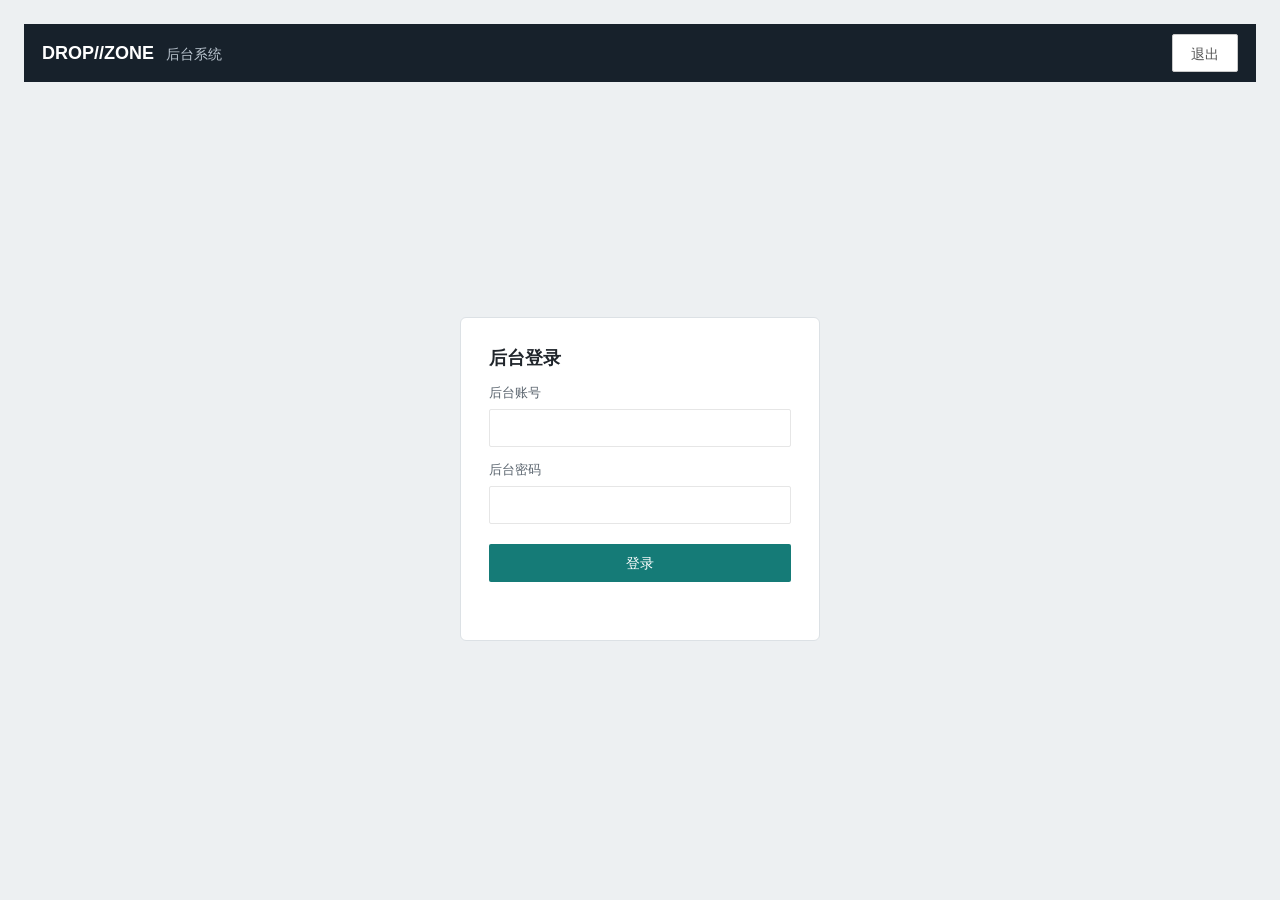
==== admin.html @ 81fb67bc "feat: accept JSON SOOP cookies for inventory" ====
<!doctype html>
<html lang="zh-CN">
<head>
  <meta charset="UTF-8">
  <meta name="viewport" content="width=device-width, initial-scale=1">
  <title>礼包后台</title>
  <link rel="icon" type="image/png" href="favicon.png">
  <link rel="stylesheet" href="common/layui/css/layui.css">
  <link rel="stylesheet" href="admin.css">
</head>
<body>
  <main class="admin-shell">
    <header class="admin-header">
      <div><strong>DROP//ZONE</strong><span>后台系统</span></div>
      <button id="logout" class="layui-btn layui-btn-primary" type="button" hidden>退出</button>
    </header>

    <section id="login-view" class="login-view">
      <form id="login-form" class="login-form">
        <h1>后台登录</h1>
        <label for="admin-username">后台账号</label>
        <input id="admin-username" class="layui-input" autocomplete="username" required>
        <label for="admin-password">后台密码</label>
        <input id="admin-password" class="layui-input" type="password" autocomplete="current-password" required>
        <button class="layui-btn" type="submit">登录</button>
        <p id="login-message" class="form-message"></p>
      </form>
    </section>

    <section id="admin-view" hidden>
      <div class="admin-layout">
        <aside class="admin-nav" aria-label="后台导航">
          <button class="nav-item is-active" type="button" data-view="import-view">导入库存</button>
          <button class="nav-item" type="button" data-view="inventory-view">库存管理</button>
          <button class="nav-item" type="button" data-view="claims-view">领取记录</button>
          <button class="nav-item" type="button" data-view="system-logs-view">系统日志</button>
        </aside>
        <div class="admin-content">
          <section id="import-view" class="admin-page">
              <section class="import-card admin-card">
          <form id="inventory-import-form" class="inventory-form">
          <h1>导入库存</h1>
          <p class="import-format">每行一条：录入人|SOOP账号|商品名称|itemCodeIdx|SOOP Cookie（支持 Cookie 文本或 JSON）</p>
          <textarea id="inventory-import-text" class="layui-textarea import-text" rows="13" placeholder="张三|soop_account|PUBG 补给箱|111198867,110890557|cookie_name=cookie_value; ..." required></textarea>
          <button class="layui-btn" type="submit">导入库存</button>
          <p id="inventory-message" class="form-message"></p>
          <div id="generated-codes" class="generated-codes" hidden>
            <div class="generated-codes-title"><strong>商品名----卡密----提卡链接</strong><button id="copy-generated-codes" class="layui-btn layui-btn-primary" type="button">一键复制</button></div>
            <textarea id="generated-codes-text" class="layui-textarea code-output" readonly></textarea>
          </div>
          </form>
              </section>
          </section>

          <section id="inventory-view" class="admin-page" hidden>
              <section class="admin-card inventory-card">
          <div class="panel-title"><h1>库存与激活码</h1><div class="panel-tools"><input id="inventory-search" class="layui-input search-input" placeholder="搜索商品、账号、激活码、录入人"><button id="inventory-search-button" class="layui-btn" type="button">搜索</button><button id="refresh" class="layui-btn layui-btn-primary" type="button">刷新</button></div></div>
          <div class="table-wrap">
            <table class="inventory-table">
              <thead><tr><th>ID</th><th>商品</th><th>SOOP 账号</th><th>itemCodeIdx</th><th>录入人</th><th>录入时间</th><th>激活码</th><th>状态</th><th>操作</th></tr></thead>
              <tbody id="inventory-body"></tbody>
            </table>
          </div>
          <p id="table-message" class="form-message"></p>
          <div id="inventory-pagination" class="pagination"></div>
              </section>
          </section>

          <section id="claims-view" class="admin-page" hidden>
            <section class="admin-card claims-card">
          <div class="panel-title"><h1>领取记录</h1><div class="panel-tools"><input id="claims-search" class="layui-input search-input" placeholder="搜索激活码、领取账号、商品"><button id="claims-search-button" class="layui-btn" type="button">搜索</button><button id="refresh-claims" class="layui-btn layui-btn-primary" type="button">刷新</button></div></div>
          <div class="table-wrap">
            <table class="inventory-table">
              <thead><tr><th>ID</th><th>激活码</th><th>领取账号</th><th>商品</th><th>成功 itemCodeIdx</th><th>SOOP 账号</th><th>领取时间</th></tr></thead>
              <tbody id="claims-body"></tbody>
            </table>
          </div>
          <p id="claims-message" class="form-message"></p>
          <div id="claims-pagination" class="pagination"></div>
            </section>
          </section>

          <section id="system-logs-view" class="admin-page" hidden>
            <section class="admin-card system-logs-card">
              <div class="panel-title"><h1>系统日志</h1><div class="panel-tools"><input id="system-logs-search" class="layui-input search-input" placeholder="搜索级别、模块或日志内容"><button id="system-logs-search-button" class="layui-btn" type="button">搜索</button><button id="refresh-system-logs" class="layui-btn layui-btn-primary" type="button">刷新</button></div></div>
              <div class="table-wrap">
                <table class="inventory-table system-logs-table">
                  <thead><tr><th>级别</th><th>模块</th><th>摘要</th><th>时间</th><th>操作</th></tr></thead>
                  <tbody id="system-logs-body"></tbody>
                </table>
              </div>
              <p id="system-logs-message" class="form-message"></p>
              <div id="system-logs-pagination" class="pagination"></div>
            </section>
          </section>
        </div>
      </div>
    </section>
  </main>
  <dialog id="system-log-detail-dialog" class="log-detail-dialog" aria-labelledby="system-log-detail-title">
    <div class="log-detail-header"><h2 id="system-log-detail-title">系统日志详情</h2><button id="close-system-log-detail" class="dialog-close" type="button" aria-label="关闭">×</button></div>
    <dl class="log-detail-meta"><div><dt>级别</dt><dd id="system-log-detail-level"></dd></div><div><dt>模块</dt><dd id="system-log-detail-module"></dd></div><div><dt>时间</dt><dd id="system-log-detail-time"></dd></div></dl>
    <section class="log-detail-section"><h3>摘要</h3><pre id="system-log-detail-message"></pre></section>
    <section class="log-detail-section"><h3>异常堆栈</h3><pre id="system-log-detail-trace"></pre></section>
  </dialog>
  <script src="admin.js"></script>
</body>
</html>
---- common/layui/css/layui.css ----
/** layui-v2.5.6 MIT License By https://www.layui.com */
 .layui-inline,img{display:inline-block;vertical-align:middle}h1,h2,h3,h4,h5,h6{font-weight:400}.layui-edge,.layui-header,.layui-inline,.layui-main{position:relative}.layui-body,.layui-edge,.layui-elip{overflow:hidden}.layui-btn,.layui-edge,.layui-inline,img{vertical-align:middle}.layui-btn,.layui-disabled,.layui-icon,.layui-unselect{-moz-user-select:none;-webkit-user-select:none;-ms-user-select:none}.layui-elip,.layui-form-checkbox span,.layui-form-pane .layui-form-label{text-overflow:ellipsis;white-space:nowrap}.layui-breadcrumb,.layui-tree-btnGroup{visibility:hidden}blockquote,body,button,dd,div,dl,dt,form,h1,h2,h3,h4,h5,h6,input,li,ol,p,pre,td,textarea,th,ul{margin:0;padding:0;-webkit-tap-highlight-color:rgba(0,0,0,0)}a:active,a:hover{outline:0}img{border:none}li{list-style:none}table{border-collapse:collapse;border-spacing:0}h4,h5,h6{font-size:100%}button,input,optgroup,option,select,textarea{font-family:inherit;font-size:inherit;font-style:inherit;font-weight:inherit;outline:0}pre{white-space:pre-wrap;white-space:-moz-pre-wrap;white-space:-pre-wrap;white-space:-o-pre-wrap;word-wrap:break-word}body{line-height:24px;font:14px Helvetica Neue,Helvetica,PingFang SC,Tahoma,Arial,sans-serif}hr{height:1px;margin:10px 0;border:0;clear:both}a{color:#333;text-decoration:none}a:hover{color:#777}a cite{font-style:normal;*cursor:pointer}.layui-border-box,.layui-border-box *{box-sizing:border-box}.layui-box,.layui-box *{box-sizing:content-box}.layui-clear{clear:both;*zoom:1}.layui-clear:after{content:'\20';clear:both;*zoom:1;display:block;height:0}.layui-inline{*display:inline;*zoom:1}.layui-edge{display:inline-block;width:0;height:0;border-width:6px;border-style:dashed;border-color:transparent}.layui-edge-top{top:-4px;border-bottom-color:#999;border-bottom-style:solid}.layui-edge-right{border-left-color:#999;border-left-style:solid}.layui-edge-bottom{top:2px;border-top-color:#999;border-top-style:solid}.layui-edge-left{border-right-color:#999;border-right-style:solid}.layui-disabled,.layui-disabled:hover{color:#d2d2d2!important;cursor:not-allowed!important}.layui-circle{border-radius:100%}.layui-show{display:block!important}.layui-hide{display:none!important}@font-face{font-family:layui-icon;src:url(../font/iconfont.eot?v=256);src:url(../font/iconfont.eot?v=256#iefix) format('embedded-opentype'),url(../font/iconfont.woff2?v=256) format('woff2'),url(../font/iconfont.woff?v=256) format('woff'),url(../font/iconfont.ttf?v=256) format('truetype'),url(../font/iconfont.svg?v=256#layui-icon) format('svg')}.layui-icon{font-family:layui-icon!important;font-size:16px;font-style:normal;-webkit-font-smoothing:antialiased;-moz-osx-font-smoothing:grayscale}.layui-icon-reply-fill:before{content:"\e611"}.layui-icon-set-fill:before{content:"\e614"}.layui-icon-menu-fill:before{content:"\e60f"}.layui-icon-search:before{content:"\e615"}.layui-icon-share:before{content:"\e641"}.layui-icon-set-sm:before{content:"\e620"}.layui-icon-engine:before{content:"\e628"}.layui-icon-close:before{content:"\1006"}.layui-icon-close-fill:before{content:"\1007"}.layui-icon-chart-screen:before{content:"\e629"}.layui-icon-star:before{content:"\e600"}.layui-icon-circle-dot:before{content:"\e617"}.layui-icon-chat:before{content:"\e606"}.layui-icon-release:before{content:"\e609"}.layui-icon-list:before{content:"\e60a"}.layui-icon-chart:before{content:"\e62c"}.layui-icon-ok-circle:before{content:"\1005"}.layui-icon-layim-theme:before{content:"\e61b"}.layui-icon-table:before{content:"\e62d"}.layui-icon-right:before{content:"\e602"}.layui-icon-left:before{content:"\e603"}.layui-icon-cart-simple:before{content:"\e698"}.layui-icon-face-cry:before{content:"\e69c"}.layui-icon-face-smile:before{content:"\e6af"}.layui-icon-survey:before{content:"\e6b2"}.layui-icon-tree:before{content:"\e62e"}.layui-icon-ie:before{content:"\e7bb"}.layui-icon-upload-circle:before{content:"\e62f"}.layui-icon-add-circle:before{content:"\e61f"}.layui-icon-download-circle:before{content:"\e601"}.layui-icon-templeate-1:before{content:"\e630"}.layui-icon-util:before{content:"\e631"}.layui-icon-face-surprised:before{content:"\e664"}.layui-icon-edit:before{content:"\e642"}.layui-icon-speaker:before{content:"\e645"}.layui-icon-down:before{content:"\e61a"}.layui-icon-file:before{content:"\e621"}.layui-icon-layouts:before{content:"\e632"}.layui-icon-rate-half:before{content:"\e6c9"}.layui-icon-add-circle-fine:before{content:"\e608"}.layui-icon-prev-circle:before{content:"\e633"}.layui-icon-read:before{content:"\e705"}.layui-icon-404:before{content:"\e61c"}.layui-icon-carousel:before{content:"\e634"}.layui-icon-help:before{content:"\e607"}.layui-icon-code-circle:before{content:"\e635"}.layui-icon-windows:before{content:"\e67f"}.layui-icon-water:before{content:"\e636"}.layui-icon-username:before{content:"\e66f"}.layui-icon-find-fill:before{content:"\e670"}.layui-icon-about:before{content:"\e60b"}.layui-icon-location:before{content:"\e715"}.layui-icon-up:before{content:"\e619"}.layui-icon-pause:before{content:"\e651"}.layui-icon-date:before{content:"\e637"}.layui-icon-layim-uploadfile:before{content:"\e61d"}.layui-icon-delete:before{content:"\e640"}.layui-icon-play:before{content:"\e652"}.layui-icon-top:before{content:"\e604"}.layui-icon-firefox:before{content:"\e686"}.layui-icon-friends:before{content:"\e612"}.layui-icon-refresh-3:before{content:"\e9aa"}.layui-icon-ok:before{content:"\e605"}.layui-icon-layer:before{content:"\e638"}.layui-icon-face-smile-fine:before{content:"\e60c"}.layui-icon-dollar:before{content:"\e659"}.layui-icon-group:before{content:"\e613"}.layui-icon-layim-download:before{content:"\e61e"}.layui-icon-picture-fine:before{content:"\e60d"}.layui-icon-link:before{content:"\e64c"}.layui-icon-diamond:before{content:"\e735"}.layui-icon-log:before{content:"\e60e"}.layui-icon-key:before{content:"\e683"}.layui-icon-rate-solid:before{content:"\e67a"}.layui-icon-fonts-del:before{content:"\e64f"}.layui-icon-unlink:before{content:"\e64d"}.layui-icon-fonts-clear:before{content:"\e639"}.layui-icon-triangle-r:before{content:"\e623"}.layui-icon-circle:before{content:"\e63f"}.layui-icon-radio:before{content:"\e643"}.layui-icon-align-center:before{content:"\e647"}.layui-icon-align-right:before{content:"\e648"}.layui-icon-align-left:before{content:"\e649"}.layui-icon-loading-1:before{content:"\e63e"}.layui-icon-return:before{content:"\e65c"}.layui-icon-fonts-strong:before{content:"\e62b"}.layui-icon-upload:before{content:"\e67c"}.layui-icon-dialogue:before{content:"\e63a"}.layui-icon-video:before{content:"\e6ed"}.layui-icon-headset:before{content:"\e6fc"}.layui-icon-cellphone-fine:before{content:"\e63b"}.layui-icon-add-1:before{content:"\e654"}.layui-icon-face-smile-b:before{content:"\e650"}.layui-icon-fonts-html:before{content:"\e64b"}.layui-icon-screen-full:before{content:"\e622"}.layui-icon-form:before{content:"\e63c"}.layui-icon-cart:before{content:"\e657"}.layui-icon-camera-fill:before{content:"\e65d"}.layui-icon-tabs:before{content:"\e62a"}.layui-icon-heart-fill:before{content:"\e68f"}.layui-icon-fonts-code:before{content:"\e64e"}.layui-icon-ios:before{content:"\e680"}.layui-icon-at:before{content:"\e687"}.layui-icon-fire:before{content:"\e756"}.layui-icon-set:before{content:"\e716"}.layui-icon-fonts-u:before{content:"\e646"}.layui-icon-triangle-d:before{content:"\e625"}.layui-icon-tips:before{content:"\e702"}.layui-icon-picture:before{content:"\e64a"}.layui-icon-more-vertical:before{content:"\e671"}.layui-icon-bluetooth:before{content:"\e689"}.layui-icon-flag:before{content:"\e66c"}.layui-icon-loading:before{content:"\e63d"}.layui-icon-fonts-i:before{content:"\e644"}.layui-icon-refresh-1:before{content:"\e666"}.layui-icon-rmb:before{content:"\e65e"}.layui-icon-addition:before{content:"\e624"}.layui-icon-home:before{content:"\e68e"}.layui-icon-time:before{content:"\e68d"}.layui-icon-user:before{content:"\e770"}.layui-icon-notice:before{content:"\e667"}.layui-icon-chrome:before{content:"\e68a"}.layui-icon-edge:before{content:"\e68b"}.layui-icon-login-weibo:before{content:"\e675"}.layui-icon-voice:before{content:"\e688"}.layui-icon-upload-drag:before{content:"\e681"}.layui-icon-login-qq:before{content:"\e676"}.layui-icon-snowflake:before{content:"\e6b1"}.layui-icon-heart:before{content:"\e68c"}.layui-icon-logout:before{content:"\e682"}.layui-icon-file-b:before{content:"\e655"}.layui-icon-template:before{content:"\e663"}.layui-icon-transfer:before{content:"\e691"}.layui-icon-auz:before{content:"\e672"}.layui-icon-console:before{content:"\e665"}.layui-icon-app:before{content:"\e653"}.layui-icon-prev:before{content:"\e65a"}.layui-icon-website:before{content:"\e7ae"}.layui-icon-next:before{content:"\e65b"}.layui-icon-component:before{content:"\e857"}.layui-icon-android:before{content:"\e684"}.layui-icon-more:before{content:"\e65f"}.layui-icon-login-wechat:before{content:"\e677"}.layui-icon-shrink-right:before{content:"\e668"}.layui-icon-spread-left:before{content:"\e66b"}.layui-icon-camera:before{content:"\e660"}.layui-icon-note:before{content:"\e66e"}.layui-icon-refresh:before{content:"\e669"}.layui-icon-female:before{content:"\e661"}.layui-icon-male:before{content:"\e662"}.layui-icon-screen-restore:before{content:"\e758"}.layui-icon-password:before{content:"\e673"}.layui-icon-senior:before{content:"\e674"}.layui-icon-theme:before{content:"\e66a"}.layui-icon-tread:before{content:"\e6c5"}.layui-icon-praise:before{content:"\e6c6"}.layui-icon-star-fill:before{content:"\e658"}.layui-icon-rate:before{content:"\e67b"}.layui-icon-template-1:before{content:"\e656"}.layui-icon-vercode:before{content:"\e679"}.layui-icon-service:before{content:"\e626"}.layui-icon-cellphone:before{content:"\e678"}.layui-icon-print:before{content:"\e66d"}.layui-icon-cols:before{content:"\e610"}.layui-icon-wifi:before{content:"\e7e0"}.layui-icon-export:before{content:"\e67d"}.layui-icon-rss:before{content:"\e808"}.layui-icon-slider:before{content:"\e714"}.layui-icon-email:before{content:"\e618"}.layui-icon-subtraction:before{content:"\e67e"}.layui-icon-mike:before{content:"\e6dc"}.layui-icon-light:before{content:"\e748"}.layui-icon-gift:before{content:"\e627"}.layui-icon-mute:before{content:"\e685"}.layui-icon-reduce-circle:before{content:"\e616"}.layui-icon-music:before{content:"\e690"}.layui-main{width:1140px;margin:0 auto}.layui-header{z-index:1000;height:60px}.layui-header a:hover{transition:all .5s;-webkit-transition:all .5s}.layui-side{position:fixed;left:0;top:0;bottom:0;z-index:999;width:200px;overflow-x:hidden}.layui-side-scroll{position:relative;width:220px;height:100%;overflow-x:hidden}.layui-body{position:absolute;left:200px;right:0;top:0;bottom:0;z-index:998;width:auto;overflow-y:auto;box-sizing:border-box}.layui-layout-body{overflow:hidden}.layui-layout-admin .layui-header{background-color:#23262E}.layui-layout-admin .layui-side{top:60px;width:200px;overflow-x:hidden}.layui-layout-admin .layui-body{position:fixed;top:60px;bottom:44px}.layui-layout-admin .layui-main{width:auto;margin:0 15px}.layui-layout-admin .layui-footer{position:fixed;left:200px;right:0;bottom:0;height:44px;line-height:44px;padding:0 15px;background-color:#eee}.layui-layout-admin .layui-logo{position:absolute;left:0;top:0;width:200px;height:100%;line-height:60px;text-align:center;color:#009688;font-size:16px}.layui-layout-admin .layui-header .layui-nav{background:0 0}.layui-layout-left{position:absolute!important;left:200px;top:0}.layui-layout-right{position:absolute!important;right:0;top:0}.layui-container{position:relative;margin:0 auto;padding:0 15px;box-sizing:border-box}.layui-fluid{position:relative;margin:0 auto;padding:0 15px}.layui-row:after,.layui-row:before{content:'';display:block;clear:both}.layui-col-lg1,.layui-col-lg10,.layui-col-lg11,.layui-col-lg12,.layui-col-lg2,.layui-col-lg3,.layui-col-lg4,.layui-col-lg5,.layui-col-lg6,.layui-col-lg7,.layui-col-lg8,.layui-col-lg9,.layui-col-md1,.layui-col-md10,.layui-col-md11,.layui-col-md12,.layui-col-md2,.layui-col-md3,.layui-col-md4,.layui-col-md5,.layui-col-md6,.layui-col-md7,.layui-col-md8,.layui-col-md9,.layui-col-sm1,.layui-col-sm10,.layui-col-sm11,.layui-col-sm12,.layui-col-sm2,.layui-col-sm3,.layui-col-sm4,.layui-col-sm5,.layui-col-sm6,.layui-col-sm7,.layui-col-sm8,.layui-col-sm9,.layui-col-xs1,.layui-col-xs10,.layui-col-xs11,.layui-col-xs12,.layui-col-xs2,.layui-col-xs3,.layui-col-xs4,.layui-col-xs5,.layui-col-xs6,.layui-col-xs7,.layui-col-xs8,.layui-col-xs9{position:relative;display:block;box-sizing:border-box}.layui-col-xs1,.layui-col-xs10,.layui-col-xs11,.layui-col-xs12,.layui-col-xs2,.layui-col-xs3,.layui-col-xs4,.layui-col-xs5,.layui-col-xs6,.layui-col-xs7,.layui-col-xs8,.layui-col-xs9{float:left}.layui-col-xs1{width:8.33333333%}.layui-col-xs2{width:16.66666667%}.layui-col-xs3{width:25%}.layui-col-xs4{width:33.33333333%}.layui-col-xs5{width:41.66666667%}.layui-col-xs6{width:50%}.layui-col-xs7{width:58.33333333%}.layui-col-xs8{width:66.66666667%}.layui-col-xs9{width:75%}.layui-col-xs10{width:83.33333333%}.layui-col-xs11{width:91.66666667%}.layui-col-xs12{width:100%}.layui-col-xs-offset1{margin-left:8.33333333%}.layui-col-xs-offset2{margin-left:16.66666667%}.layui-col-xs-offset3{margin-left:25%}.layui-col-xs-offset4{margin-left:33.33333333%}.layui-col-xs-offset5{margin-left:41.66666667%}.layui-col-xs-offset6{margin-left:50%}.layui-col-xs-offset7{margin-left:58.33333333%}.layui-col-xs-offset8{margin-left:66.66666667%}.layui-col-xs-offset9{margin-left:75%}.layui-col-xs-offset10{margin-left:83.33333333%}.layui-col-xs-offset11{margin-left:91.66666667%}.layui-col-xs-offset12{margin-left:100%}@media screen and (max-width:768px){.layui-hide-xs{display:none!important}.layui-show-xs-block{display:block!important}.layui-show-xs-inline{display:inline!important}.layui-show-xs-inline-block{display:inline-block!important}}@media screen and (min-width:768px){.layui-container{width:750px}.layui-hide-sm{display:none!important}.layui-show-sm-block{display:block!important}.layui-show-sm-inline{display:inline!important}.layui-show-sm-inline-block{display:inline-block!important}.layui-col-sm1,.layui-col-sm10,.layui-col-sm11,.layui-col-sm12,.layui-col-sm2,.layui-col-sm3,.layui-col-sm4,.layui-col-sm5,.layui-col-sm6,.layui-col-sm7,.layui-col-sm8,.layui-col-sm9{float:left}.layui-col-sm1{width:8.33333333%}.layui-col-sm2{width:16.66666667%}.layui-col-sm3{width:25%}.layui-col-sm4{width:33.33333333%}.layui-col-sm5{width:41.66666667%}.layui-col-sm6{width:50%}.layui-col-sm7{width:58.33333333%}.layui-col-sm8{width:66.66666667%}.layui-col-sm9{width:75%}.layui-col-sm10{width:83.33333333%}.layui-col-sm11{width:91.66666667%}.layui-col-sm12{width:100%}.layui-col-sm-offset1{margin-left:8.33333333%}.layui-col-sm-offset2{margin-left:16.66666667%}.layui-col-sm-offset3{margin-left:25%}.layui-col-sm-offset4{margin-left:33.33333333%}.layui-col-sm-offset5{margin-left:41.66666667%}.layui-col-sm-offset6{margin-left:50%}.layui-col-sm-offset7{margin-left:58.33333333%}.layui-col-sm-offset8{margin-left:66.66666667%}.layui-col-sm-offset9{margin-left:75%}.layui-col-sm-offset10{margin-left:83.33333333%}.layui-col-sm-offset11{margin-left:91.66666667%}.layui-col-sm-offset12{margin-left:100%}}@media screen and (min-width:992px){.layui-container{width:970px}.layui-hide-md{display:none!important}.layui-show-md-block{display:block!important}.layui-show-md-inline{display:inline!important}.layui-show-md-inline-block{display:inline-block!important}.layui-col-md1,.layui-col-md10,.layui-col-md11,.layui-col-md12,.layui-col-md2,.layui-col-md3,.layui-col-md4,.layui-col-md5,.layui-col-md6,.layui-col-md7,.layui-col-md8,.layui-col-md9{float:left}.layui-col-md1{width:8.33333333%}.layui-col-md2{width:16.66666667%}.layui-col-md3{width:25%}.layui-col-md4{width:33.33333333%}.layui-col-md5{width:41.66666667%}.layui-col-md6{width:50%}.layui-col-md7{width:58.33333333%}.layui-col-md8{width:66.66666667%}.layui-col-md9{width:75%}.layui-col-md10{width:83.33333333%}.layui-col-md11{width:91.66666667%}.layui-col-md12{width:100%}.layui-col-md-offset1{margin-left:8.33333333%}.layui-col-md-offset2{margin-left:16.66666667%}.layui-col-md-offset3{margin-left:25%}.layui-col-md-offset4{margin-left:33.33333333%}.layui-col-md-offset5{margin-left:41.66666667%}.layui-col-md-offset6{margin-left:50%}.layui-col-md-offset7{margin-left:58.33333333%}.layui-col-md-offset8{margin-left:66.66666667%}.layui-col-md-offset9{margin-left:75%}.layui-col-md-offset10{margin-left:83.33333333%}.layui-col-md-offset11{margin-left:91.66666667%}.layui-col-md-offset12{margin-left:100%}}@media screen and (min-width:1200px){.layui-container{width:1170px}.layui-hide-lg{display:none!important}.layui-show-lg-block{display:block!important}.layui-show-lg-inline{display:inline!important}.layui-show-lg-inline-block{display:inline-block!important}.layui-col-lg1,.layui-col-lg10,.layui-col-lg11,.layui-col-lg12,.layui-col-lg2,.layui-col-lg3,.layui-col-lg4,.layui-col-lg5,.layui-col-lg6,.layui-col-lg7,.layui-col-lg8,.layui-col-lg9{float:left}.layui-col-lg1{width:8.33333333%}.layui-col-lg2{width:16.66666667%}.layui-col-lg3{width:25%}.layui-col-lg4{width:33.33333333%}.layui-col-lg5{width:41.66666667%}.layui-col-lg6{width:50%}.layui-col-lg7{width:58.33333333%}.layui-col-lg8{width:66.66666667%}.layui-col-lg9{width:75%}.layui-col-lg10{width:83.33333333%}.layui-col-lg11{width:91.66666667%}.layui-col-lg12{width:100%}.layui-col-lg-offset1{margin-left:8.33333333%}.layui-col-lg-offset2{margin-left:16.66666667%}.layui-col-lg-offset3{margin-left:25%}.layui-col-lg-offset4{margin-left:33.33333333%}.layui-col-lg-offset5{margin-left:41.66666667%}.layui-col-lg-offset6{margin-left:50%}.layui-col-lg-offset7{margin-left:58.33333333%}.layui-col-lg-offset8{margin-left:66.66666667%}.layui-col-lg-offset9{margin-left:75%}.layui-col-lg-offset10{margin-left:83.33333333%}.layui-col-lg-offset11{margin-left:91.66666667%}.layui-col-lg-offset12{margin-left:100%}}.layui-col-space1{margin:-.5px}.layui-col-space1>*{padding:.5px}.layui-col-space2{margin:-1px}.layui-col-space2>*{padding:1px}.layui-col-space4{margin:-2px}.layui-col-space4>*{padding:2px}.layui-col-space5{margin:-2.5px}.layui-col-space5>*{padding:2.5px}.layui-col-space6{margin:-3px}.layui-col-space6>*{padding:3px}.layui-col-space8{margin:-4px}.layui-col-space8>*{padding:4px}.layui-col-space10{margin:-5px}.layui-col-space10>*{padding:5px}.layui-col-space12{margin:-6px}.layui-col-space12>*{padding:6px}.layui-col-space14{margin:-7px}.layui-col-space14>*{padding:7px}.layui-col-space15{margin:-7.5px}.layui-col-space15>*{padding:7.5px}.layui-col-space16{margin:-8px}.layui-col-space16>*{padding:8px}.layui-col-space18{margin:-9px}.layui-col-space18>*{padding:9px}.layui-col-space20{margin:-10px}.layui-col-space20>*{padding:10px}.layui-col-space22{margin:-11px}.layui-col-space22>*{padding:11px}.layui-col-space24{margin:-12px}.layui-col-space24>*{padding:12px}.layui-col-space25{margin:-12.5px}.layui-col-space25>*{padding:12.5px}.layui-col-space26{margin:-13px}.layui-col-space26>*{padding:13px}.layui-col-space28{margin:-14px}.layui-col-space28>*{padding:14px}.layui-col-space30{margin:-15px}.layui-col-space30>*{padding:15px}.layui-btn,.layui-input,.layui-select,.layui-textarea,.layui-upload-button{outline:0;-webkit-appearance:none;transition:all .3s;-webkit-transition:all .3s;box-sizing:border-box}.layui-elem-quote{margin-bottom:10px;padding:15px;line-height:22px;border-left:5px solid #009688;border-radius:0 2px 2px 0;background-color:#f2f2f2}.layui-quote-nm{border-style:solid;border-width:1px 1px 1px 5px;background:0 0}.layui-elem-field{margin-bottom:10px;padding:0;border-width:1px;border-style:solid}.layui-elem-field legend{margin-left:20px;padding:0 10px;font-size:20px;font-weight:300}.layui-field-title{margin:10px 0 20px;border-width:1px 0 0}.layui-field-box{padding:10px 15px}.layui-field-title .layui-field-box{padding:10px 0}.layui-progress{position:relative;height:6px;border-radius:20px;background-color:#e2e2e2}.layui-progress-bar{position:absolute;left:0;top:0;width:0;max-width:100%;height:6px;border-radius:20px;text-align:right;background-color:#5FB878;transition:all .3s;-webkit-transition:all .3s}.layui-progress-big,.layui-progress-big .layui-progress-bar{height:18px;line-height:18px}.layui-progress-text{position:relative;top:-20px;line-height:18px;font-size:12px;color:#666}.layui-progress-big .layui-progress-text{position:static;padding:0 10px;color:#fff}.layui-collapse{border-width:1px;border-style:solid;border-radius:2px}.layui-colla-content,.layui-colla-item{border-top-width:1px;border-top-style:solid}.layui-colla-item:first-child{border-top:none}.layui-colla-title{position:relative;height:42px;line-height:42px;padding:0 15px 0 35px;color:#333;background-color:#f2f2f2;cursor:pointer;font-size:14px;overflow:hidden}.layui-colla-content{display:none;padding:10px 15px;line-height:22px;color:#666}.layui-colla-icon{position:absolute;left:15px;top:0;font-size:14px}.layui-card{margin-bottom:15px;border-radius:2px;background-color:#fff;box-shadow:0 1px 2px 0 rgba(0,0,0,.05)}.layui-card:last-child{margin-bottom:0}.layui-card-header{position:relative;height:42px;line-height:42px;padding:0 15px;border-bottom:1px solid #f6f6f6;color:#333;border-radius:2px 2px 0 0;font-size:14px}.layui-bg-black,.layui-bg-blue,.layui-bg-cyan,.layui-bg-green,.layui-bg-orange,.layui-bg-red{color:#fff!important}.layui-card-body{position:relative;padding:10px 15px;line-height:24px}.layui-card-body[pad15]{padding:15px}.layui-card-body[pad20]{padding:20px}.layui-card-body .layui-table{margin:5px 0}.layui-card .layui-tab{margin:0}.layui-panel-window{position:relative;padding:15px;border-radius:0;border-top:5px solid #E6E6E6;background-color:#fff}.layui-auxiliar-moving{position:fixed;left:0;right:0;top:0;bottom:0;width:100%;height:100%;background:0 0;z-index:9999999999}.layui-form-label,.layui-form-mid,.layui-form-select,.layui-input-block,.layui-input-inline,.layui-textarea{position:relative}.layui-bg-red{background-color:#FF5722!important}.layui-bg-orange{background-color:#FFB800!important}.layui-bg-green{background-color:#009688!important}.layui-bg-cyan{background-color:#2F4056!important}.layui-bg-blue{background-color:#1E9FFF!important}.layui-bg-black{background-color:#393D49!important}.layui-bg-gray{background-color:#eee!important;color:#666!important}.layui-badge-rim,.layui-colla-content,.layui-colla-item,.layui-collapse,.layui-elem-field,.layui-form-pane .layui-form-item[pane],.layui-form-pane .layui-form-label,.layui-input,.layui-layedit,.layui-layedit-tool,.layui-quote-nm,.layui-select,.layui-tab-bar,.layui-tab-card,.layui-tab-title,.layui-tab-title .layui-this:after,.layui-textarea{border-color:#e6e6e6}.layui-timeline-item:before,hr{background-color:#e6e6e6}.layui-text{line-height:22px;font-size:14px;color:#666}.layui-text h1,.layui-text h2,.layui-text h3{font-weight:500;color:#333}.layui-text h1{font-size:30px}.layui-text h2{font-size:24px}.layui-text h3{font-size:18px}.layui-text a:not(.layui-btn){color:#01AAED}.layui-text a:not(.layui-btn):hover{text-decoration:underline}.layui-text ul{padding:5px 0 5px 15px}.layui-text ul li{margin-top:5px;list-style-type:disc}.layui-text em,.layui-word-aux{color:#999!important;padding:0 5px!important}.layui-btn{display:inline-block;height:38px;line-height:38px;padding:0 18px;background-color:#009688;color:#fff;white-space:nowrap;text-align:center;font-size:14px;border:none;border-radius:2px;cursor:pointer}.layui-btn:hover{opacity:.8;filter:alpha(opacity=80);color:#fff}.layui-btn:active{opacity:1;filter:alpha(opacity=100)}.layui-btn+.layui-btn{margin-left:10px}.layui-btn-container{font-size:0}.layui-btn-container .layui-btn{margin-right:10px;margin-bottom:10px}.layui-btn-container .layui-btn+.layui-btn{margin-left:0}.layui-table .layui-btn-container .layui-btn{margin-bottom:9px}.layui-btn-radius{border-radius:100px}.layui-btn .layui-icon{margin-right:3px;font-size:18px;vertical-align:bottom;vertical-align:middle\9}.layui-btn-primary{border:1px solid #C9C9C9;background-color:#fff;color:#555}.layui-btn-primary:hover{border-color:#009688;color:#333}.layui-btn-normal{background-color:#1E9FFF}.layui-btn-warm{background-color:#FFB800}.layui-btn-danger{background-color:#FF5722}.layui-btn-checked{background-color:#5FB878}.layui-btn-disabled,.layui-btn-disabled:active,.layui-btn-disabled:hover{border:1px solid #e6e6e6;background-color:#FBFBFB;color:#C9C9C9;cursor:not-allowed;opacity:1}.layui-btn-lg{height:44px;line-height:44px;padding:0 25px;font-size:16px}.layui-btn-sm{height:30px;line-height:30px;padding:0 10px;font-size:12px}.layui-btn-sm i{font-size:16px!important}.layui-btn-xs{height:22px;line-height:22px;padding:0 5px;font-size:12px}.layui-btn-xs i{font-size:14px!important}.layui-btn-group{display:inline-block;vertical-align:middle;font-size:0}.layui-btn-group .layui-btn{margin-left:0!important;margin-right:0!important;border-left:1px solid rgba(255,255,255,.5);border-radius:0}.layui-btn-group .layui-btn-primary{border-left:none}.layui-btn-group .layui-btn-primary:hover{border-color:#C9C9C9;color:#009688}.layui-btn-group .layui-btn:first-child{border-left:none;border-radius:2px 0 0 2px}.layui-btn-group .layui-btn-primary:first-child{border-left:1px solid #c9c9c9}.layui-btn-group .layui-btn:last-child{border-radius:0 2px 2px 0}.layui-btn-group .layui-btn+.layui-btn{margin-left:0}.layui-btn-group+.layui-btn-group{margin-left:10px}.layui-btn-fluid{width:100%}.layui-input,.layui-select,.layui-textarea{height:38px;line-height:1.3;line-height:38px\9;border-width:1px;border-style:solid;background-color:#fff;border-radius:2px}.layui-input::-webkit-input-placeholder,.layui-select::-webkit-input-placeholder,.layui-textarea::-webkit-input-placeholder{line-height:1.3}.layui-input,.layui-textarea{display:block;width:100%;padding-left:10px}.layui-input:hover,.layui-textarea:hover{border-color:#D2D2D2!important}.layui-input:focus,.layui-textarea:focus{border-color:#C9C9C9!important}.layui-textarea{min-height:100px;height:auto;line-height:20px;padding:6px 10px;resize:vertical}.layui-select{padding:0 10px}.layui-form input[type=checkbox],.layui-form input[type=radio],.layui-form select{display:none}.layui-form [lay-ignore]{display:initial}.layui-form-item{margin-bottom:15px;clear:both;*zoom:1}.layui-form-item:after{content:'\20';clear:both;*zoom:1;display:block;height:0}.layui-form-label{float:left;display:block;padding:9px 15px;width:80px;font-weight:400;line-height:20px;text-align:right}.layui-form-label-col{display:block;float:none;padding:9px 0;line-height:20px;text-align:left}.layui-form-item .layui-inline{margin-bottom:5px;margin-right:10px}.layui-input-block{margin-left:110px;min-height:36px}.layui-input-inline{display:inline-block;vertical-align:middle}.layui-form-item .layui-input-inline{float:left;width:190px;margin-right:10px}.layui-form-text .layui-input-inline{width:auto}.layui-form-mid{float:left;display:block;padding:9px 0!important;line-height:20px;margin-right:10px}.layui-form-danger+.layui-form-select .layui-input,.layui-form-danger:focus{border-color:#FF5722!important}.layui-form-select .layui-input{padding-right:30px;cursor:pointer}.layui-form-select .layui-edge{position:absolute;right:10px;top:50%;margin-top:-3px;cursor:pointer;border-width:6px;border-top-color:#c2c2c2;border-top-style:solid;transition:all .3s;-webkit-transition:all .3s}.layui-form-select dl{display:none;position:absolute;left:0;top:42px;padding:5px 0;z-index:899;min-width:100%;border:1px solid #d2d2d2;max-height:300px;overflow-y:auto;background-color:#fff;border-radius:2px;box-shadow:0 2px 4px rgba(0,0,0,.12);box-sizing:border-box}.layui-form-select dl dd,.layui-form-select dl dt{padding:0 10px;line-height:36px;white-space:nowrap;overflow:hidden;text-overflow:ellipsis}.layui-form-select dl dt{font-size:12px;color:#999}.layui-form-select dl dd{cursor:pointer}.layui-form-select dl dd:hover{background-color:#f2f2f2;-webkit-transition:.5s all;transition:.5s all}.layui-form-select .layui-select-group dd{padding-left:20px}.layui-form-select dl dd.layui-select-tips{padding-left:10px!important;color:#999}.layui-form-select dl dd.layui-this{background-color:#5FB878;color:#fff}.layui-form-checkbox,.layui-form-select dl dd.layui-disabled{background-color:#fff}.layui-form-selected dl{display:block}.layui-form-checkbox,.layui-form-checkbox *,.layui-form-switch{display:inline-block;vertical-align:middle}.layui-form-selected .layui-edge{margin-top:-9px;-webkit-transform:rotate(180deg);transform:rotate(180deg);margin-top:-3px\9}:root .layui-form-selected .layui-edge{margin-top:-9px\0/IE9}.layui-form-selectup dl{top:auto;bottom:42px}.layui-select-none{margin:5px 0;text-align:center;color:#999}.layui-select-disabled .layui-disabled{border-color:#eee!important}.layui-select-disabled .layui-edge{border-top-color:#d2d2d2}.layui-form-checkbox{position:relative;height:30px;line-height:30px;margin-right:10px;padding-right:30px;cursor:pointer;font-size:0;-webkit-transition:.1s linear;transition:.1s linear;box-sizing:border-box}.layui-form-checkbox span{padding:0 10px;height:100%;font-size:14px;border-radius:2px 0 0 2px;background-color:#d2d2d2;color:#fff;overflow:hidden}.layui-form-checkbox:hover span{background-color:#c2c2c2}.layui-form-checkbox i{position:absolute;right:0;top:0;width:30px;height:28px;border:1px solid #d2d2d2;border-left:none;border-radius:0 2px 2px 0;color:#fff;font-size:20px;text-align:center}.layui-form-checkbox:hover i{border-color:#c2c2c2;color:#c2c2c2}.layui-form-checked,.layui-form-checked:hover{border-color:#5FB878}.layui-form-checked span,.layui-form-checked:hover span{background-color:#5FB878}.layui-form-checked i,.layui-form-checked:hover i{color:#5FB878}.layui-form-item .layui-form-checkbox{margin-top:4px}.layui-form-checkbox[lay-skin=primary]{height:auto!important;line-height:normal!important;min-width:18px;min-height:18px;border:none!important;margin-right:0;padding-left:28px;padding-right:0;background:0 0}.layui-form-checkbox[lay-skin=primary] span{padding-left:0;padding-right:15px;line-height:18px;background:0 0;color:#666}.layui-form-checkbox[lay-skin=primary] i{right:auto;left:0;width:16px;height:16px;line-height:16px;border:1px solid #d2d2d2;font-size:12px;border-radius:2px;background-color:#fff;-webkit-transition:.1s linear;transition:.1s linear}.layui-form-checkbox[lay-skin=primary]:hover i{border-color:#5FB878;color:#fff}.layui-form-checked[lay-skin=primary] i{border-color:#5FB878!important;background-color:#5FB878;color:#fff}.layui-checkbox-disbaled[lay-skin=primary] span{background:0 0!important;color:#c2c2c2}.layui-checkbox-disbaled[lay-skin=primary]:hover i{border-color:#d2d2d2}.layui-form-item .layui-form-checkbox[lay-skin=primary]{margin-top:10px}.layui-form-switch{position:relative;height:22px;line-height:22px;min-width:35px;padding:0 5px;margin-top:8px;border:1px solid #d2d2d2;border-radius:20px;cursor:pointer;background-color:#fff;-webkit-transition:.1s linear;transition:.1s linear}.layui-form-switch i{position:absolute;left:5px;top:3px;width:16px;height:16px;border-radius:20px;background-color:#d2d2d2;-webkit-transition:.1s linear;transition:.1s linear}.layui-form-switch em{position:relative;top:0;width:25px;margin-left:21px;padding:0!important;text-align:center!important;color:#999!important;font-style:normal!important;font-size:12px}.layui-form-onswitch{border-color:#5FB878;background-color:#5FB878}.layui-checkbox-disbaled,.layui-checkbox-disbaled i{border-color:#e2e2e2!important}.layui-form-onswitch i{left:100%;margin-left:-21px;background-color:#fff}.layui-form-onswitch em{margin-left:5px;margin-right:21px;color:#fff!important}.layui-checkbox-disbaled span{background-color:#e2e2e2!important}.layui-checkbox-disbaled:hover i{color:#fff!important}[lay-radio]{display:none}.layui-form-radio,.layui-form-radio *{display:inline-block;vertical-align:middle}.layui-form-radio{line-height:28px;margin:6px 10px 0 0;padding-right:10px;cursor:pointer;font-size:0}.layui-form-radio *{font-size:14px}.layui-form-radio>i{margin-right:8px;font-size:22px;color:#c2c2c2}.layui-form-radio>i:hover,.layui-form-radioed>i{color:#5FB878}.layui-radio-disbaled>i{color:#e2e2e2!important}.layui-form-pane .layui-form-label{width:110px;padding:8px 15px;height:38px;line-height:20px;border-width:1px;border-style:solid;border-radius:2px 0 0 2px;text-align:center;background-color:#FBFBFB;overflow:hidden;box-sizing:border-box}.layui-form-pane .layui-input-inline{margin-left:-1px}.layui-form-pane .layui-input-block{margin-left:110px;left:-1px}.layui-form-pane .layui-input{border-radius:0 2px 2px 0}.layui-form-pane .layui-form-text .layui-form-label{float:none;width:100%;border-radius:2px;box-sizing:border-box;text-align:left}.layui-form-pane .layui-form-text .layui-input-inline{display:block;margin:0;top:-1px;clear:both}.layui-form-pane .layui-form-text .layui-input-block{margin:0;left:0;top:-1px}.layui-form-pane .layui-form-text .layui-textarea{min-height:100px;border-radius:0 0 2px 2px}.layui-form-pane .layui-form-checkbox{margin:4px 0 4px 10px}.layui-form-pane .layui-form-radio,.layui-form-pane .layui-form-switch{margin-top:6px;margin-left:10px}.layui-form-pane .layui-form-item[pane]{position:relative;border-width:1px;border-style:solid}.layui-form-pane .layui-form-item[pane] .layui-form-label{position:absolute;left:0;top:0;height:100%;border-width:0 1px 0 0}.layui-form-pane .layui-form-item[pane] .layui-input-inline{margin-left:110px}@media screen and (max-width:450px){.layui-form-item .layui-form-label{text-overflow:ellipsis;overflow:hidden;white-space:nowrap}.layui-form-item .layui-inline{display:block;margin-right:0;margin-bottom:20px;clear:both}.layui-form-item .layui-inline:after{content:'\20';clear:both;display:block;height:0}.layui-form-item .layui-input-inline{display:block;float:none;left:-3px;width:auto;margin:0 0 10px 112px}.layui-form-item .layui-input-inline+.layui-form-mid{margin-left:110px;top:-5px;padding:0}.layui-form-item .layui-form-checkbox{margin-right:5px;margin-bottom:5px}}.layui-layedit{border-width:1px;border-style:solid;border-radius:2px}.layui-layedit-tool{padding:3px 5px;border-bottom-width:1px;border-bottom-style:solid;font-size:0}.layedit-tool-fixed{position:fixed;top:0;border-top:1px solid #e2e2e2}.layui-layedit-tool .layedit-tool-mid,.layui-layedit-tool .layui-icon{display:inline-block;vertical-align:middle;text-align:center;font-size:14px}.layui-layedit-tool .layui-icon{position:relative;width:32px;height:30px;line-height:30px;margin:3px 5px;color:#777;cursor:pointer;border-radius:2px}.layui-layedit-tool .layui-icon:hover{color:#393D49}.layui-layedit-tool .layui-icon:active{color:#000}.layui-layedit-tool .layedit-tool-active{background-color:#e2e2e2;color:#000}.layui-layedit-tool .layui-disabled,.layui-layedit-tool .layui-disabled:hover{color:#d2d2d2;cursor:not-allowed}.layui-layedit-tool .layedit-tool-mid{width:1px;height:18px;margin:0 10px;background-color:#d2d2d2}.layedit-tool-html{width:50px!important;font-size:30px!important}.layedit-tool-b,.layedit-tool-code,.layedit-tool-help{font-size:16px!important}.layedit-tool-d,.layedit-tool-face,.layedit-tool-image,.layedit-tool-unlink{font-size:18px!important}.layedit-tool-image input{position:absolute;font-size:0;left:0;top:0;width:100%;height:100%;opacity:.01;filter:Alpha(opacity=1);cursor:pointer}.layui-layedit-iframe iframe{display:block;width:100%}#LAY_layedit_code{overflow:hidden}.layui-laypage{display:inline-block;*display:inline;*zoom:1;vertical-align:middle;margin:10px 0;font-size:0}.layui-laypage>a:first-child,.layui-laypage>a:first-child em{border-radius:2px 0 0 2px}.layui-laypage>a:last-child,.layui-laypage>a:last-child em{border-radius:0 2px 2px 0}.layui-laypage>:first-child{margin-left:0!important}.layui-laypage>:last-child{margin-right:0!important}.layui-laypage a,.layui-laypage button,.layui-laypage input,.layui-laypage select,.layui-laypage span{border:1px solid #e2e2e2}.layui-laypage a,.layui-laypage span{display:inline-block;*display:inline;*zoom:1;vertical-align:middle;padding:0 15px;height:28px;line-height:28px;margin:0 -1px 5px 0;background-color:#fff;color:#333;font-size:12px}.layui-flow-more a *,.layui-laypage input,.layui-table-view select[lay-ignore]{display:inline-block}.layui-laypage a:hover{color:#009688}.layui-laypage em{font-style:normal}.layui-laypage .layui-laypage-spr{color:#999;font-weight:700}.layui-laypage a{text-decoration:none}.layui-laypage .layui-laypage-curr{position:relative}.layui-laypage .layui-laypage-curr em{position:relative;color:#fff}.layui-laypage .layui-laypage-curr .layui-laypage-em{position:absolute;left:-1px;top:-1px;padding:1px;width:100%;height:100%;background-color:#009688}.layui-laypage-em{border-radius:2px}.layui-laypage-next em,.layui-laypage-prev em{font-family:Sim sun;font-size:16px}.layui-laypage .layui-laypage-count,.layui-laypage .layui-laypage-limits,.layui-laypage .layui-laypage-refresh,.layui-laypage .layui-laypage-skip{margin-left:10px;margin-right:10px;padding:0;border:none}.layui-laypage .layui-laypage-limits,.layui-laypage .layui-laypage-refresh{vertical-align:top}.layui-laypage .layui-laypage-refresh i{font-size:18px;cursor:pointer}.layui-laypage select{height:22px;padding:3px;border-radius:2px;cursor:pointer}.layui-laypage .layui-laypage-skip{height:30px;line-height:30px;color:#999}.layui-laypage button,.layui-laypage input{height:30px;line-height:30px;border-radius:2px;vertical-align:top;background-color:#fff;box-sizing:border-box}.layui-laypage input{width:40px;margin:0 10px;padding:0 3px;text-align:center}.layui-laypage input:focus,.layui-laypage select:focus{border-color:#009688!important}.layui-laypage button{margin-left:10px;padding:0 10px;cursor:pointer}.layui-table,.layui-table-view{margin:10px 0}.layui-flow-more{margin:10px 0;text-align:center;color:#999;font-size:14px}.layui-flow-more a{height:32px;line-height:32px}.layui-flow-more a *{vertical-align:top}.layui-flow-more a cite{padding:0 20px;border-radius:3px;background-color:#eee;color:#333;font-style:normal}.layui-flow-more a cite:hover{opacity:.8}.layui-flow-more a i{font-size:30px;color:#737383}.layui-table{width:100%;background-color:#fff;color:#666}.layui-table tr{transition:all .3s;-webkit-transition:all .3s}.layui-table th{text-align:left;font-weight:400}.layui-table tbody tr:hover,.layui-table thead tr,.layui-table-click,.layui-table-header,.layui-table-hover,.layui-table-mend,.layui-table-patch,.layui-table-tool,.layui-table-total,.layui-table-total tr,.layui-table[lay-even] tr:nth-child(even){background-color:#f2f2f2}.layui-table td,.layui-table th,.layui-table-col-set,.layui-table-fixed-r,.layui-table-grid-down,.layui-table-header,.layui-table-page,.layui-table-tips-main,.layui-table-tool,.layui-table-total,.layui-table-view,.layui-table[lay-skin=line],.layui-table[lay-skin=row]{border-width:1px;border-style:solid;border-color:#e6e6e6}.layui-table td,.layui-table th{position:relative;padding:9px 15px;min-height:20px;line-height:20px;font-size:14px}.layui-table[lay-skin=line] td,.layui-table[lay-skin=line] th{border-width:0 0 1px}.layui-table[lay-skin=row] td,.layui-table[lay-skin=row] th{border-width:0 1px 0 0}.layui-table[lay-skin=nob] td,.layui-table[lay-skin=nob] th{border:none}.layui-table img{max-width:100px}.layui-table[lay-size=lg] td,.layui-table[lay-size=lg] th{padding:15px 30px}.layui-table-view .layui-table[lay-size=lg] .layui-table-cell{height:40px;line-height:40px}.layui-table[lay-size=sm] td,.layui-table[lay-size=sm] th{font-size:12px;padding:5px 10px}.layui-table-view .layui-table[lay-size=sm] .layui-table-cell{height:20px;line-height:20px}.layui-table[lay-data]{display:none}.layui-table-box{position:relative;overflow:hidden}.layui-table-view .layui-table{position:relative;width:auto;margin:0}.layui-table-view .layui-table[lay-skin=line]{border-width:0 1px 0 0}.layui-table-view .layui-table[lay-skin=row]{border-width:0 0 1px}.layui-table-view .layui-table td,.layui-table-view .layui-table th{padding:5px 0;border-top:none;border-left:none}.layui-table-view .layui-table th.layui-unselect .layui-table-cell span{cursor:pointer}.layui-table-view .layui-table td{cursor:default}.layui-table-view .layui-table td[data-edit=text]{cursor:text}.layui-table-view .layui-form-checkbox[lay-skin=primary] i{width:18px;height:18px}.layui-table-view .layui-form-radio{line-height:0;padding:0}.layui-table-view .layui-form-radio>i{margin:0;font-size:20px}.layui-table-init{position:absolute;left:0;top:0;width:100%;height:100%;text-align:center;z-index:110}.layui-table-init .layui-icon{position:absolute;left:50%;top:50%;margin:-15px 0 0 -15px;font-size:30px;color:#c2c2c2}.layui-table-header{border-width:0 0 1px;overflow:hidden}.layui-table-header .layui-table{margin-bottom:-1px}.layui-table-tool .layui-inline[lay-event]{position:relative;width:26px;height:26px;padding:5px;line-height:16px;margin-right:10px;text-align:center;color:#333;border:1px solid #ccc;cursor:pointer;-webkit-transition:.5s all;transition:.5s all}.layui-table-tool .layui-inline[lay-event]:hover{border:1px solid #999}.layui-table-tool-temp{padding-right:120px}.layui-table-tool-self{position:absolute;right:17px;top:10px}.layui-table-tool .layui-table-tool-self .layui-inline[lay-event]{margin:0 0 0 10px}.layui-table-tool-panel{position:absolute;top:29px;left:-1px;padding:5px 0;min-width:150px;min-height:40px;border:1px solid #d2d2d2;text-align:left;overflow-y:auto;background-color:#fff;box-shadow:0 2px 4px rgba(0,0,0,.12)}.layui-table-cell,.layui-table-tool-panel li{overflow:hidden;text-overflow:ellipsis;white-space:nowrap}.layui-table-tool-panel li{padding:0 10px;line-height:30px;-webkit-transition:.5s all;transition:.5s all}.layui-table-tool-panel li .layui-form-checkbox[lay-skin=primary]{width:100%;padding-left:28px}.layui-table-tool-panel li:hover{background-color:#f2f2f2}.layui-table-tool-panel li .layui-form-checkbox[lay-skin=primary] i{position:absolute;left:0;top:0}.layui-table-tool-panel li .layui-form-checkbox[lay-skin=primary] span{padding:0}.layui-table-tool .layui-table-tool-self .layui-table-tool-panel{left:auto;right:-1px}.layui-table-col-set{position:absolute;right:0;top:0;width:20px;height:100%;border-width:0 0 0 1px;background-color:#fff}.layui-table-sort{width:10px;height:20px;margin-left:5px;cursor:pointer!important}.layui-table-sort .layui-edge{position:absolute;left:5px;border-width:5px}.layui-table-sort .layui-table-sort-asc{top:3px;border-top:none;border-bottom-style:solid;border-bottom-color:#b2b2b2}.layui-table-sort .layui-table-sort-asc:hover{border-bottom-color:#666}.layui-table-sort .layui-table-sort-desc{bottom:5px;border-bottom:none;border-top-style:solid;border-top-color:#b2b2b2}.layui-table-sort .layui-table-sort-desc:hover{border-top-color:#666}.layui-table-sort[lay-sort=asc] .layui-table-sort-asc{border-bottom-color:#000}.layui-table-sort[lay-sort=desc] .layui-table-sort-desc{border-top-color:#000}.layui-table-cell{height:28px;line-height:28px;padding:0 15px;position:relative;box-sizing:border-box}.layui-table-cell .layui-form-checkbox[lay-skin=primary]{top:-1px;padding:0}.layui-table-cell .layui-table-link{color:#01AAED}.laytable-cell-checkbox,.laytable-cell-numbers,.laytable-cell-radio,.laytable-cell-space{padding:0;text-align:center}.layui-table-body{position:relative;overflow:auto;margin-right:-1px;margin-bottom:-1px}.layui-table-body .layui-none{line-height:26px;padding:15px;text-align:center;color:#999}.layui-table-fixed{position:absolute;left:0;top:0;z-index:101}.layui-table-fixed .layui-table-body{overflow:hidden}.layui-table-fixed-l{box-shadow:0 -1px 8px rgba(0,0,0,.08)}.layui-table-fixed-r{left:auto;right:-1px;border-width:0 0 0 1px;box-shadow:-1px 0 8px rgba(0,0,0,.08)}.layui-table-fixed-r .layui-table-header{position:relative;overflow:visible}.layui-table-mend{position:absolute;right:-49px;top:0;height:100%;width:50px}.layui-table-tool{position:relative;z-index:890;width:100%;min-height:50px;line-height:30px;padding:10px 15px;border-width:0 0 1px}.layui-table-tool .layui-btn-container{margin-bottom:-10px}.layui-table-page,.layui-table-total{border-width:1px 0 0;margin-bottom:-1px;overflow:hidden}.layui-table-page{position:relative;width:100%;padding:7px 7px 0;height:41px;font-size:12px;white-space:nowrap}.layui-table-page>div{height:26px}.layui-table-page .layui-laypage{margin:0}.layui-table-page .layui-laypage a,.layui-table-page .layui-laypage span{height:26px;line-height:26px;margin-bottom:10px;border:none;background:0 0}.layui-table-page .layui-laypage a,.layui-table-page .layui-laypage span.layui-laypage-curr{padding:0 12px}.layui-table-page .layui-laypage span{margin-left:0;padding:0}.layui-table-page .layui-laypage .layui-laypage-prev{margin-left:-7px!important}.layui-table-page .layui-laypage .layui-laypage-curr .layui-laypage-em{left:0;top:0;padding:0}.layui-table-page .layui-laypage button,.layui-table-page .layui-laypage input{height:26px;line-height:26px}.layui-table-page .layui-laypage input{width:40px}.layui-table-page .layui-laypage button{padding:0 10px}.layui-table-page select{height:18px}.layui-table-patch .layui-table-cell{padding:0;width:30px}.layui-table-edit{position:absolute;left:0;top:0;width:100%;height:100%;padding:0 14px 1px;border-radius:0;box-shadow:1px 1px 20px rgba(0,0,0,.15)}.layui-table-edit:focus{border-color:#5FB878!important}select.layui-table-edit{padding:0 0 0 10px;border-color:#C9C9C9}.layui-table-view .layui-form-checkbox,.layui-table-view .layui-form-radio,.layui-table-view .layui-form-switch{top:0;margin:0;box-sizing:content-box}.layui-table-view .layui-form-checkbox{top:-1px;height:26px;line-height:26px}.layui-table-view .layui-form-checkbox i{height:26px}.layui-table-grid .layui-table-cell{overflow:visible}.layui-table-grid-down{position:absolute;top:0;right:0;width:26px;height:100%;padding:5px 0;border-width:0 0 0 1px;text-align:center;background-color:#fff;color:#999;cursor:pointer}.layui-table-grid-down .layui-icon{position:absolute;top:50%;left:50%;margin:-8px 0 0 -8px}.layui-table-grid-down:hover{background-color:#fbfbfb}body .layui-table-tips .layui-layer-content{background:0 0;padding:0;box-shadow:0 1px 6px rgba(0,0,0,.12)}.layui-table-tips-main{margin:-44px 0 0 -1px;max-height:150px;padding:8px 15px;font-size:14px;overflow-y:scroll;background-color:#fff;color:#666}.layui-table-tips-c{position:absolute;right:-3px;top:-13px;width:20px;height:20px;padding:3px;cursor:pointer;background-color:#666;border-radius:50%;color:#fff}.layui-table-tips-c:hover{background-color:#777}.layui-table-tips-c:before{position:relative;right:-2px}.layui-upload-file{display:none!important;opacity:.01;filter:Alpha(opacity=1)}.layui-upload-drag,.layui-upload-form,.layui-upload-wrap{display:inline-block}.layui-upload-list{margin:10px 0}.layui-upload-choose{padding:0 10px;color:#999}.layui-upload-drag{position:relative;padding:30px;border:1px dashed #e2e2e2;background-color:#fff;text-align:center;cursor:pointer;color:#999}.layui-upload-drag .layui-icon{font-size:50px;color:#009688}.layui-upload-drag[lay-over]{border-color:#009688}.layui-upload-iframe{position:absolute;width:0;height:0;border:0;visibility:hidden}.layui-upload-wrap{position:relative;vertical-align:middle}.layui-upload-wrap .layui-upload-file{display:block!important;position:absolute;left:0;top:0;z-index:10;font-size:100px;width:100%;height:100%;opacity:.01;filter:Alpha(opacity=1);cursor:pointer}.layui-transfer-active,.layui-transfer-box{display:inline-block;vertical-align:middle}.layui-transfer-box,.layui-transfer-header,.layui-transfer-search{border-width:0;border-style:solid;border-color:#e6e6e6}.layui-transfer-box{position:relative;border-width:1px;width:200px;height:360px;border-radius:2px;background-color:#fff}.layui-transfer-box .layui-form-checkbox{width:100%;margin:0!important}.layui-transfer-header{height:38px;line-height:38px;padding:0 10px;border-bottom-width:1px}.layui-transfer-search{position:relative;padding:10px;border-bottom-width:1px}.layui-transfer-search .layui-input{height:32px;padding-left:30px;font-size:12px}.layui-transfer-search .layui-icon-search{position:absolute;left:20px;top:50%;margin-top:-8px;color:#666}.layui-transfer-active{margin:0 15px}.layui-transfer-active .layui-btn{display:block;margin:0;padding:0 15px;background-color:#5FB878;border-color:#5FB878;color:#fff}.layui-transfer-active .layui-btn-disabled{background-color:#FBFBFB;border-color:#e6e6e6;color:#C9C9C9}.layui-transfer-active .layui-btn:first-child{margin-bottom:15px}.layui-transfer-active .layui-btn .layui-icon{margin:0;font-size:14px!important}.layui-transfer-data{padding:5px 0;overflow:auto}.layui-transfer-data li{height:32px;line-height:32px;padding:0 10px}.layui-transfer-data li:hover{background-color:#f2f2f2;transition:.5s all}.layui-transfer-data .layui-none{padding:15px 10px;text-align:center;color:#999}.layui-nav{position:relative;padding:0 20px;background-color:#393D49;color:#fff;border-radius:2px;font-size:0;box-sizing:border-box}.layui-nav *{font-size:14px}.layui-nav .layui-nav-item{position:relative;display:inline-block;*display:inline;*zoom:1;vertical-align:middle;line-height:60px}.layui-nav .layui-nav-item a{display:block;padding:0 20px;color:#fff;color:rgba(255,255,255,.7);transition:all .3s;-webkit-transition:all .3s}.layui-nav .layui-this:after,.layui-nav-bar,.layui-nav-tree .layui-nav-itemed:after{position:absolute;left:0;top:0;width:0;height:5px;background-color:#5FB878;transition:all .2s;-webkit-transition:all .2s}.layui-nav-bar{z-index:1000}.layui-nav .layui-nav-item a:hover,.layui-nav .layui-this a{color:#fff}.layui-nav .layui-this:after{content:'';top:auto;bottom:0;width:100%}.layui-nav-img{width:30px;height:30px;margin-right:10px;border-radius:50%}.layui-nav .layui-nav-more{content:'';width:0;height:0;border-style:solid dashed dashed;border-color:#fff transparent transparent;overflow:hidden;cursor:pointer;transition:all .2s;-webkit-transition:all .2s;position:absolute;top:50%;right:3px;margin-top:-3px;border-width:6px;border-top-color:rgba(255,255,255,.7)}.layui-nav .layui-nav-mored,.layui-nav-itemed>a .layui-nav-more{margin-top:-9px;border-style:dashed dashed solid;border-color:transparent transparent #fff}.layui-nav-child{display:none;position:absolute;left:0;top:65px;min-width:100%;line-height:36px;padding:5px 0;box-shadow:0 2px 4px rgba(0,0,0,.12);border:1px solid #d2d2d2;background-color:#fff;z-index:100;border-radius:2px;white-space:nowrap}.layui-nav .layui-nav-child a{color:#333}.layui-nav .layui-nav-child a:hover{background-color:#f2f2f2;color:#000}.layui-nav-child dd{position:relative}.layui-nav .layui-nav-child dd.layui-this a,.layui-nav-child dd.layui-this{background-color:#5FB878;color:#fff}.layui-nav-child dd.layui-this:after{display:none}.layui-nav-tree{width:200px;padding:0}.layui-nav-tree .layui-nav-item{display:block;width:100%;line-height:45px}.layui-nav-tree .layui-nav-item a{position:relative;height:45px;line-height:45px;text-overflow:ellipsis;overflow:hidden;white-space:nowrap}.layui-nav-tree .layui-nav-item a:hover{background-color:#4E5465}.layui-nav-tree .layui-nav-bar{width:5px;height:0;background-color:#009688}.layui-nav-tree .layui-nav-child dd.layui-this,.layui-nav-tree .layui-nav-child dd.layui-this a,.layui-nav-tree .layui-this,.layui-nav-tree .layui-this>a,.layui-nav-tree .layui-this>a:hover{background-color:#009688;color:#fff}.layui-nav-tree .layui-this:after{display:none}.layui-nav-itemed>a,.layui-nav-tree .layui-nav-title a,.layui-nav-tree .layui-nav-title a:hover{color:#fff!important}.layui-nav-tree .layui-nav-child{position:relative;z-index:0;top:0;border:none;box-shadow:none}.layui-nav-tree .layui-nav-child a{height:40px;line-height:40px;color:#fff;color:rgba(255,255,255,.7)}.layui-nav-tree .layui-nav-child,.layui-nav-tree .layui-nav-child a:hover{background:0 0;color:#fff}.layui-nav-tree .layui-nav-more{right:10px}.layui-nav-itemed>.layui-nav-child{display:block;padding:0;background-color:rgba(0,0,0,.3)!important}.layui-nav-itemed>.layui-nav-child>.layui-this>.layui-nav-child{display:block}.layui-nav-side{position:fixed;top:0;bottom:0;left:0;overflow-x:hidden;z-index:999}.layui-bg-blue .layui-nav-bar,.layui-bg-blue .layui-nav-itemed:after,.layui-bg-blue .layui-this:after{background-color:#93D1FF}.layui-bg-blue .layui-nav-child dd.layui-this{background-color:#1E9FFF}.layui-bg-blue .layui-nav-itemed>a,.layui-nav-tree.layui-bg-blue .layui-nav-title a,.layui-nav-tree.layui-bg-blue .layui-nav-title a:hover{background-color:#007DDB!important}.layui-breadcrumb{font-size:0}.layui-breadcrumb>*{font-size:14px}.layui-breadcrumb a{color:#999!important}.layui-breadcrumb a:hover{color:#5FB878!important}.layui-breadcrumb a cite{color:#666;font-style:normal}.layui-breadcrumb span[lay-separator]{margin:0 10px;color:#999}.layui-tab{margin:10px 0;text-align:left!important}.layui-tab[overflow]>.layui-tab-title{overflow:hidden}.layui-tab-title{position:relative;left:0;height:40px;white-space:nowrap;font-size:0;border-bottom-width:1px;border-bottom-style:solid;transition:all .2s;-webkit-transition:all .2s}.layui-tab-title li{display:inline-block;*display:inline;*zoom:1;vertical-align:middle;font-size:14px;transition:all .2s;-webkit-transition:all .2s;position:relative;line-height:40px;min-width:65px;padding:0 15px;text-align:center;cursor:pointer}.layui-tab-title li a{display:block}.layui-tab-title .layui-this{color:#000}.layui-tab-title .layui-this:after{position:absolute;left:0;top:0;content:'';width:100%;height:41px;border-width:1px;border-style:solid;border-bottom-color:#fff;border-radius:2px 2px 0 0;box-sizing:border-box;pointer-events:none}.layui-tab-bar{position:absolute;right:0;top:0;z-index:10;width:30px;height:39px;line-height:39px;border-width:1px;border-style:solid;border-radius:2px;text-align:center;background-color:#fff;cursor:pointer}.layui-tab-bar .layui-icon{position:relative;display:inline-block;top:3px;transition:all .3s;-webkit-transition:all .3s}.layui-tab-item{display:none}.layui-tab-more{padding-right:30px;height:auto!important;white-space:normal!important}.layui-tab-more li.layui-this:after{border-bottom-color:#e2e2e2;border-radius:2px}.layui-tab-more .layui-tab-bar .layui-icon{top:-2px;top:3px\9;-webkit-transform:rotate(180deg);transform:rotate(180deg)}:root .layui-tab-more .layui-tab-bar .layui-icon{top:-2px\0/IE9}.layui-tab-content{padding:10px}.layui-tab-title li .layui-tab-close{position:relative;display:inline-block;width:18px;height:18px;line-height:20px;margin-left:8px;top:1px;text-align:center;font-size:14px;color:#c2c2c2;transition:all .2s;-webkit-transition:all .2s}.layui-tab-title li .layui-tab-close:hover{border-radius:2px;background-color:#FF5722;color:#fff}.layui-tab-brief>.layui-tab-title .layui-this{color:#009688}.layui-tab-brief>.layui-tab-more li.layui-this:after,.layui-tab-brief>.layui-tab-title .layui-this:after{border:none;border-radius:0;border-bottom:2px solid #5FB878}.layui-tab-brief[overflow]>.layui-tab-title .layui-this:after{top:-1px}.layui-tab-card{border-width:1px;border-style:solid;border-radius:2px;box-shadow:0 2px 5px 0 rgba(0,0,0,.1)}.layui-tab-card>.layui-tab-title{background-color:#f2f2f2}.layui-tab-card>.layui-tab-title li{margin-right:-1px;margin-left:-1px}.layui-tab-card>.layui-tab-title .layui-this{background-color:#fff}.layui-tab-card>.layui-tab-title .layui-this:after{border-top:none;border-width:1px;border-bottom-color:#fff}.layui-tab-card>.layui-tab-title .layui-tab-bar{height:40px;line-height:40px;border-radius:0;border-top:none;border-right:none}.layui-tab-card>.layui-tab-more .layui-this{background:0 0;color:#5FB878}.layui-tab-card>.layui-tab-more .layui-this:after{border:none}.layui-timeline{padding-left:5px}.layui-timeline-item{position:relative;padding-bottom:20px}.layui-timeline-axis{position:absolute;left:-5px;top:0;z-index:10;width:20px;height:20px;line-height:20px;background-color:#fff;color:#5FB878;border-radius:50%;text-align:center;cursor:pointer}.layui-timeline-axis:hover{color:#FF5722}.layui-timeline-item:before{content:'';position:absolute;left:5px;top:0;z-index:0;width:1px;height:100%}.layui-timeline-item:last-child:before{display:none}.layui-timeline-item:first-child:before{display:block}.layui-timeline-content{padding-left:25px}.layui-timeline-title{position:relative;margin-bottom:10px}.layui-badge,.layui-badge-dot,.layui-badge-rim{position:relative;display:inline-block;padding:0 6px;font-size:12px;text-align:center;background-color:#FF5722;color:#fff;border-radius:2px}.layui-badge{height:18px;line-height:18px}.layui-badge-dot{width:8px;height:8px;padding:0;border-radius:50%}.layui-badge-rim{height:18px;line-height:18px;border-width:1px;border-style:solid;background-color:#fff;color:#666}.layui-btn .layui-badge,.layui-btn .layui-badge-dot{margin-left:5px}.layui-nav .layui-badge,.layui-nav .layui-badge-dot{position:absolute;top:50%;margin:-8px 6px 0}.layui-tab-title .layui-badge,.layui-tab-title .layui-badge-dot{left:5px;top:-2px}.layui-carousel{position:relative;left:0;top:0;background-color:#f8f8f8}.layui-carousel>[carousel-item]{position:relative;width:100%;height:100%;overflow:hidden}.layui-carousel>[carousel-item]:before{position:absolute;content:'\e63d';left:50%;top:50%;width:100px;line-height:20px;margin:-10px 0 0 -50px;text-align:center;color:#c2c2c2;font-family:layui-icon!important;font-size:30px;font-style:normal;-webkit-font-smoothing:antialiased;-moz-osx-font-smoothing:grayscale}.layui-carousel>[carousel-item]>*{display:none;position:absolute;left:0;top:0;width:100%;height:100%;background-color:#f8f8f8;transition-duration:.3s;-webkit-transition-duration:.3s}.layui-carousel-updown>*{-webkit-transition:.3s ease-in-out up;transition:.3s ease-in-out up}.layui-carousel-arrow{display:none\9;opacity:0;position:absolute;left:10px;top:50%;margin-top:-18px;width:36px;height:36px;line-height:36px;text-align:center;font-size:20px;border:0;border-radius:50%;background-color:rgba(0,0,0,.2);color:#fff;-webkit-transition-duration:.3s;transition-duration:.3s;cursor:pointer}.layui-carousel-arrow[lay-type=add]{left:auto!important;right:10px}.layui-carousel:hover .layui-carousel-arrow[lay-type=add],.layui-carousel[lay-arrow=always] .layui-carousel-arrow[lay-type=add]{right:20px}.layui-carousel[lay-arrow=always] .layui-carousel-arrow{opacity:1;left:20px}.layui-carousel[lay-arrow=none] .layui-carousel-arrow{display:none}.layui-carousel-arrow:hover,.layui-carousel-ind ul:hover{background-color:rgba(0,0,0,.35)}.layui-carousel:hover .layui-carousel-arrow{display:block\9;opacity:1;left:20px}.layui-carousel-ind{position:relative;top:-35px;width:100%;line-height:0!important;text-align:center;font-size:0}.layui-carousel[lay-indicator=outside]{margin-bottom:30px}.layui-carousel[lay-indicator=outside] .layui-carousel-ind{top:10px}.layui-carousel[lay-indicator=outside] .layui-carousel-ind ul{background-color:rgba(0,0,0,.5)}.layui-carousel[lay-indicator=none] .layui-carousel-ind{display:none}.layui-carousel-ind ul{display:inline-block;padding:5px;background-color:rgba(0,0,0,.2);border-radius:10px;-webkit-transition-duration:.3s;transition-duration:.3s}.layui-carousel-ind li{display:inline-block;width:10px;height:10px;margin:0 3px;font-size:14px;background-color:#e2e2e2;background-color:rgba(255,255,255,.5);border-radius:50%;cursor:pointer;-webkit-transition-duration:.3s;transition-duration:.3s}.layui-carousel-ind li:hover{background-color:rgba(255,255,255,.7)}.layui-carousel-ind li.layui-this{background-color:#fff}.layui-carousel>[carousel-item]>.layui-carousel-next,.layui-carousel>[carousel-item]>.layui-carousel-prev,.layui-carousel>[carousel-item]>.layui-this{display:block}.layui-carousel>[carousel-item]>.layui-this{left:0}.layui-carousel>[carousel-item]>.layui-carousel-prev{left:-100%}.layui-carousel>[carousel-item]>.layui-carousel-next{left:100%}.layui-carousel>[carousel-item]>.layui-carousel-next.layui-carousel-left,.layui-carousel>[carousel-item]>.layui-carousel-prev.layui-carousel-right{left:0}.layui-carousel>[carousel-item]>.layui-this.layui-carousel-left{left:-100%}.layui-carousel>[carousel-item]>.layui-this.layui-carousel-right{left:100%}.layui-carousel[lay-anim=updown] .layui-carousel-arrow{left:50%!important;top:20px;margin:0 0 0 -18px}.layui-carousel[lay-anim=updown]>[carousel-item]>*,.layui-carousel[lay-anim=fade]>[carousel-item]>*{left:0!important}.layui-carousel[lay-anim=updown] .layui-carousel-arrow[lay-type=add]{top:auto!important;bottom:20px}.layui-carousel[lay-anim=updown] .layui-carousel-ind{position:absolute;top:50%;right:20px;width:auto;height:auto}.layui-carousel[lay-anim=updown] .layui-carousel-ind ul{padding:3px 5px}.layui-carousel[lay-anim=updown] .layui-carousel-ind li{display:block;margin:6px 0}.layui-carousel[lay-anim=updown]>[carousel-item]>.layui-this{top:0}.layui-carousel[lay-anim=updown]>[carousel-item]>.layui-carousel-prev{top:-100%}.layui-carousel[lay-anim=updown]>[carousel-item]>.layui-carousel-next{top:100%}.layui-carousel[lay-anim=updown]>[carousel-item]>.layui-carousel-next.layui-carousel-left,.layui-carousel[lay-anim=updown]>[carousel-item]>.layui-carousel-prev.layui-carousel-right{top:0}.layui-carousel[lay-anim=updown]>[carousel-item]>.layui-this.layui-carousel-left{top:-100%}.layui-carousel[lay-anim=updown]>[carousel-item]>.layui-this.layui-carousel-right{top:100%}.layui-carousel[lay-anim=fade]>[carousel-item]>.layui-carousel-next,.layui-carousel[lay-anim=fade]>[carousel-item]>.layui-carousel-prev{opacity:0}.layui-carousel[lay-anim=fade]>[carousel-item]>.layui-carousel-next.layui-carousel-left,.layui-carousel[lay-anim=fade]>[carousel-item]>.layui-carousel-prev.layui-carousel-right{opacity:1}.layui-carousel[lay-anim=fade]>[carousel-item]>.layui-this.layui-carousel-left,.layui-carousel[lay-anim=fade]>[carousel-item]>.layui-this.layui-carousel-right{opacity:0}.layui-fixbar{position:fixed;right:15px;bottom:15px;z-index:999999}.layui-fixbar li{width:50px;height:50px;line-height:50px;margin-bottom:1px;text-align:center;cursor:pointer;font-size:30px;background-color:#9F9F9F;color:#fff;border-radius:2px;opacity:.95}.layui-fixbar li:hover{opacity:.85}.layui-fixbar li:active{opacity:1}.layui-fixbar .layui-fixbar-top{display:none;font-size:40px}body .layui-util-face{border:none;background:0 0}body .layui-util-face .layui-layer-content{padding:0;background-color:#fff;color:#666;box-shadow:none}.layui-util-face .layui-layer-TipsG{display:none}.layui-util-face ul{position:relative;width:372px;padding:10px;border:1px solid #D9D9D9;background-color:#fff;box-shadow:0 0 20px rgba(0,0,0,.2)}.layui-util-face ul li{cursor:pointer;float:left;border:1px solid #e8e8e8;height:22px;width:26px;overflow:hidden;margin:-1px 0 0 -1px;padding:4px 2px;text-align:center}.layui-util-face ul li:hover{position:relative;z-index:2;border:1px solid #eb7350;background:#fff9ec}.layui-code{position:relative;margin:10px 0;padding:15px;line-height:20px;border:1px solid #ddd;border-left-width:6px;background-color:#F2F2F2;color:#333;font-family:Courier New;font-size:12px}.layui-rate,.layui-rate *{display:inline-block;vertical-align:middle}.layui-rate{padding:10px 5px 10px 0;font-size:0}.layui-rate li i.layui-icon{font-size:20px;color:#FFB800;margin-right:5px;transition:all .3s;-webkit-transition:all .3s}.layui-rate li i:hover{cursor:pointer;transform:scale(1.12);-webkit-transform:scale(1.12)}.layui-rate[readonly] li i:hover{cursor:default;transform:scale(1)}.layui-colorpicker{width:26px;height:26px;border:1px solid #e6e6e6;padding:5px;border-radius:2px;line-height:24px;display:inline-block;cursor:pointer;transition:all .3s;-webkit-transition:all .3s}.layui-colorpicker:hover{border-color:#d2d2d2}.layui-colorpicker.layui-colorpicker-lg{width:34px;height:34px;line-height:32px}.layui-colorpicker.layui-colorpicker-sm{width:24px;height:24px;line-height:22px}.layui-colorpicker.layui-colorpicker-xs{width:22px;height:22px;line-height:20px}.layui-colorpicker-trigger-bgcolor{display:block;background:url([data-uri]);border-radius:2px}.layui-colorpicker-trigger-span{display:block;height:100%;box-sizing:border-box;border:1px solid rgba(0,0,0,.15);border-radius:2px;text-align:center}.layui-colorpicker-trigger-i{display:inline-block;color:#FFF;font-size:12px}.layui-colorpicker-trigger-i.layui-icon-close{color:#999}.layui-colorpicker-main{position:absolute;z-index:66666666;width:280px;padding:7px;background:#FFF;border:1px solid #d2d2d2;border-radius:2px;box-shadow:0 2px 4px rgba(0,0,0,.12)}.layui-colorpicker-main-wrapper{height:180px;position:relative}.layui-colorpicker-basis{width:260px;height:100%;position:relative}.layui-colorpicker-basis-white{width:100%;height:100%;position:absolute;top:0;left:0;background:linear-gradient(90deg,#FFF,hsla(0,0%,100%,0))}.layui-colorpicker-basis-black{width:100%;height:100%;position:absolute;top:0;left:0;background:linear-gradient(0deg,#000,transparent)}.layui-colorpicker-basis-cursor{width:10px;height:10px;border:1px solid #FFF;border-radius:50%;position:absolute;top:-3px;right:-3px;cursor:pointer}.layui-colorpicker-side{position:absolute;top:0;right:0;width:12px;height:100%;background:linear-gradient(red,#FF0,#0F0,#0FF,#00F,#F0F,red)}.layui-colorpicker-side-slider{width:100%;height:5px;box-shadow:0 0 1px #888;box-sizing:border-box;background:#FFF;border-radius:1px;border:1px solid #f0f0f0;cursor:pointer;position:absolute;left:0}.layui-colorpicker-main-alpha{display:none;height:12px;margin-top:7px;background:url([data-uri])}.layui-colorpicker-alpha-bgcolor{height:100%;position:relative}.layui-colorpicker-alpha-slider{width:5px;height:100%;box-shadow:0 0 1px #888;box-sizing:border-box;background:#FFF;border-radius:1px;border:1px solid #f0f0f0;cursor:pointer;position:absolute;top:0}.layui-colorpicker-main-pre{padding-top:7px;font-size:0}.layui-colorpicker-pre{width:20px;height:20px;border-radius:2px;display:inline-block;margin-left:6px;margin-bottom:7px;cursor:pointer}.layui-colorpicker-pre:nth-child(11n+1){margin-left:0}.layui-colorpicker-pre-isalpha{background:url([data-uri])}.layui-colorpicker-pre.layui-this{box-shadow:0 0 3px 2px rgba(0,0,0,.15)}.layui-colorpicker-pre>div{height:100%;border-radius:2px}.layui-colorpicker-main-input{text-align:right;padding-top:7px}.layui-colorpicker-main-input .layui-btn-container .layui-btn{margin:0 0 0 10px}.layui-colorpicker-main-input div.layui-inline{float:left;margin-right:10px;font-size:14px}.layui-colorpicker-main-input input.layui-input{width:150px;height:30px;color:#666}.layui-slider{height:4px;background:#e2e2e2;border-radius:3px;position:relative;cursor:pointer}.layui-slider-bar{border-radius:3px;position:absolute;height:100%}.layui-slider-step{position:absolute;top:0;width:4px;height:4px;border-radius:50%;background:#FFF;-webkit-transform:translateX(-50%);transform:translateX(-50%)}.layui-slider-wrap{width:36px;height:36px;position:absolute;top:-16px;-webkit-transform:translateX(-50%);transform:translateX(-50%);z-index:10;text-align:center}.layui-slider-wrap-btn{width:12px;height:12px;border-radius:50%;background:#FFF;display:inline-block;vertical-align:middle;cursor:pointer;transition:.3s}.layui-slider-wrap:after{content:"";height:100%;display:inline-block;vertical-align:middle}.layui-slider-wrap-btn.layui-slider-hover,.layui-slider-wrap-btn:hover{transform:scale(1.2)}.layui-slider-wrap-btn.layui-disabled:hover{transform:scale(1)!important}.layui-slider-tips{position:absolute;top:-42px;z-index:66666666;white-space:nowrap;display:none;-webkit-transform:translateX(-50%);transform:translateX(-50%);color:#FFF;background:#000;border-radius:3px;height:25px;line-height:25px;padding:0 10px}.layui-slider-tips:after{content:'';position:absolute;bottom:-12px;left:50%;margin-left:-6px;width:0;height:0;border-width:6px;border-style:solid;border-color:#000 transparent transparent}.layui-slider-input{width:70px;height:32px;border:1px solid #e6e6e6;border-radius:3px;font-size:16px;line-height:32px;position:absolute;right:0;top:-15px}.layui-slider-input-btn{display:none;position:absolute;top:0;right:0;width:20px;height:100%;border-left:1px solid #d2d2d2}.layui-slider-input-btn i{cursor:pointer;position:absolute;right:0;bottom:0;width:20px;height:50%;font-size:12px;line-height:16px;text-align:center;color:#999}.layui-slider-input-btn i:first-child{top:0;border-bottom:1px solid #d2d2d2}.layui-slider-input-txt{height:100%;font-size:14px}.layui-slider-input-txt input{height:100%;border:none}.layui-slider-input-btn i:hover{color:#009688}.layui-slider-vertical{width:4px;margin-left:34px}.layui-slider-vertical .layui-slider-bar{width:4px}.layui-slider-vertical .layui-slider-step{top:auto;left:0;-webkit-transform:translateY(50%);transform:translateY(50%)}.layui-slider-vertical .layui-slider-wrap{top:auto;left:-16px;-webkit-transform:translateY(50%);transform:translateY(50%)}.layui-slider-vertical .layui-slider-tips{top:auto;left:2px}@media \0screen{.layui-slider-wrap-btn{margin-left:-20px}.layui-slider-vertical .layui-slider-wrap-btn{margin-left:0;margin-bottom:-20px}.layui-slider-vertical .layui-slider-tips{margin-left:-8px}.layui-slider>span{margin-left:8px}}.layui-tree{line-height:22px}.layui-tree .layui-form-checkbox{margin:0!important}.layui-tree-set{width:100%;position:relative}.layui-tree-pack{display:none;padding-left:20px;position:relative}.layui-tree-iconClick,.layui-tree-main{display:inline-block;vertical-align:middle}.layui-tree-line .layui-tree-pack{padding-left:27px}.layui-tree-line .layui-tree-set .layui-tree-set:after{content:'';position:absolute;top:14px;left:-9px;width:17px;height:0;border-top:1px dotted #c0c4cc}.layui-tree-entry{position:relative;padding:3px 0;height:20px;white-space:nowrap}.layui-tree-entry:hover{background-color:#eee}.layui-tree-line .layui-tree-entry:hover{background-color:rgba(0,0,0,0)}.layui-tree-line .layui-tree-entry:hover .layui-tree-txt{color:#999;text-decoration:underline;transition:.3s}.layui-tree-main{cursor:pointer;padding-right:10px}.layui-tree-line .layui-tree-set:before{content:'';position:absolute;top:0;left:-9px;width:0;height:100%;border-left:1px dotted #c0c4cc}.layui-tree-line .layui-tree-set.layui-tree-setLineShort:before{height:13px}.layui-tree-line .layui-tree-set.layui-tree-setHide:before{height:0}.layui-tree-iconClick{position:relative;height:20px;line-height:20px;margin:0 10px;color:#c0c4cc}.layui-tree-icon{height:12px;line-height:12px;width:12px;text-align:center;border:1px solid #c0c4cc}.layui-tree-iconClick .layui-icon{font-size:18px}.layui-tree-icon .layui-icon{font-size:12px;color:#666}.layui-tree-iconArrow{padding:0 5px}.layui-tree-iconArrow:after{content:'';position:absolute;left:4px;top:3px;z-index:100;width:0;height:0;border-width:5px;border-style:solid;border-color:transparent transparent transparent #c0c4cc;transition:.5s}.layui-tree-btnGroup,.layui-tree-editInput{position:relative;vertical-align:middle;display:inline-block}.layui-tree-spread>.layui-tree-entry>.layui-tree-iconClick>.layui-tree-iconArrow:after{transform:rotate(90deg) translate(3px,4px)}.layui-tree-txt{display:inline-block;vertical-align:middle;color:#555}.layui-tree-search{margin-bottom:15px;color:#666}.layui-tree-btnGroup .layui-icon{display:inline-block;vertical-align:middle;padding:0 2px;cursor:pointer}.layui-tree-btnGroup .layui-icon:hover{color:#999;transition:.3s}.layui-tree-entry:hover .layui-tree-btnGroup{visibility:visible}.layui-tree-editInput{height:20px;line-height:20px;padding:0 3px;border:none;background-color:rgba(0,0,0,.05)}.layui-tree-emptyText{text-align:center;color:#999}.layui-anim{-webkit-animation-duration:.3s;animation-duration:.3s;-webkit-animation-fill-mode:both;animation-fill-mode:both}.layui-anim.layui-icon{display:inline-block}.layui-anim-loop{-webkit-animation-iteration-count:infinite;animation-iteration-count:infinite}.layui-trans,.layui-trans a{transition:all .3s;-webkit-transition:all .3s}@-webkit-keyframes layui-rotate{from{-webkit-transform:rotate(0)}to{-webkit-transform:rotate(360deg)}}@keyframes layui-rotate{from{transform:rotate(0)}to{transform:rotate(360deg)}}.layui-anim-rotate{-webkit-animation-name:layui-rotate;animation-name:layui-rotate;-webkit-animation-duration:1s;animation-duration:1s;-webkit-animation-timing-function:linear;animation-timing-function:linear}@-webkit-keyframes layui-up{from{-webkit-transform:translate3d(0,100%,0);opacity:.3}to{-webkit-transform:translate3d(0,0,0);opacity:1}}@keyframes layui-up{from{transform:translate3d(0,100%,0);opacity:.3}to{transform:translate3d(0,0,0);opacity:1}}.layui-anim-up{-webkit-animation-name:layui-up;animation-name:layui-up}@-webkit-keyframes layui-upbit{from{-webkit-transform:translate3d(0,30px,0);opacity:.3}to{-webkit-transform:translate3d(0,0,0);opacity:1}}@keyframes layui-upbit{from{transform:translate3d(0,30px,0);opacity:.3}to{transform:translate3d(0,0,0);opacity:1}}.layui-anim-upbit{-webkit-animation-name:layui-upbit;animation-name:layui-upbit}@-webkit-keyframes layui-scale{0%{opacity:.3;-webkit-transform:scale(.5)}100%{opacity:1;-webkit-transform:scale(1)}}@keyframes layui-scale{0%{opacity:.3;-ms-transform:scale(.5);transform:scale(.5)}100%{opacity:1;-ms-transform:scale(1);transform:scale(1)}}.layui-anim-scale{-webkit-animation-name:layui-scale;animation-name:layui-scale}@-webkit-keyframes layui-scale-spring{0%{opacity:.5;-webkit-transform:scale(.5)}80%{opacity:.8;-webkit-transform:scale(1.1)}100%{opacity:1;-webkit-transform:scale(1)}}@keyframes layui-scale-spring{0%{opacity:.5;transform:scale(.5)}80%{opacity:.8;transform:scale(1.1)}100%{opacity:1;transform:scale(1)}}.layui-anim-scaleSpring{-webkit-animation-name:layui-scale-spring;animation-name:layui-scale-spring}@-webkit-keyframes layui-fadein{0%{opacity:0}100%{opacity:1}}@keyframes layui-fadein{0%{opacity:0}100%{opacity:1}}.layui-anim-fadein{-webkit-animation-name:layui-fadein;animation-name:layui-fadein}@-webkit-keyframes layui-fadeout{0%{opacity:1}100%{opacity:0}}@keyframes layui-fadeout{0%{opacity:1}100%{opacity:0}}.layui-anim-fadeout{-webkit-animation-name:layui-fadeout;animation-name:layui-fadeout}
---- admin.css ----
:root { font-family: Arial, "Microsoft YaHei", sans-serif; color: #20252b; background: #edf0f2; }
* { box-sizing: border-box; }
body { margin: 0; }
.login-view[hidden], #admin-view[hidden], .admin-page[hidden], .generated-codes[hidden] { display: none !important; }
.admin-shell { max-width: 1440px; margin: 0 auto; padding: 24px; }
.admin-header { height: 58px; display: flex; align-items: center; justify-content: space-between; padding: 0 18px; background: #17212b; color: #fff; }
.admin-header strong { font-size: 18px; letter-spacing: 0; }
.admin-header span { margin-left: 12px; color: #b9c4ce; font-size: 14px; }
.login-view { min-height: calc(100vh - 106px); display: grid; place-items: center; }
.login-form { width: min(360px, 100%); padding: 28px; background: #fff; border: 1px solid #dce1e5; border-radius: 6px; }
.login-form h1, .inventory-form h1, .panel-title h1 { margin: 0; font-size: 18px; font-weight: 600; }
.login-form label { display: block; margin: 14px 0 7px; font-size: 13px; color: #59636d; }
.login-form .layui-btn { width: 100%; margin-top: 20px; background: #157b77; }
.form-message { min-height: 20px; margin: 10px 0 0; color: #b43c33; font-size: 13px; }
.admin-layout { display: grid; grid-template-columns: 190px minmax(0, 1fr); gap: 18px; margin-top: 18px; align-items: start; }
.admin-nav { padding: 8px; background: #fff; border: 1px solid #dce1e5; border-radius: 6px; box-shadow: 0 1px 2px rgba(22, 33, 43, .04); }
.nav-item { display: block; width: 100%; padding: 11px 12px; border: 0; border-left: 3px solid transparent; background: transparent; color: #4d5963; text-align: left; font-size: 14px; cursor: pointer; }
.nav-item:hover { background: #f2f6f6; }
.nav-item.is-active { border-left-color: #157b77; background: #e8f3f2; color: #11635f; font-weight: 600; }
.admin-content { min-width: 0; }
.admin-card { min-width: 0; padding: 20px; background: #fff; border: 1px solid #dce1e5; border-radius: 6px; box-shadow: 0 1px 2px rgba(22, 33, 43, .04); }
.import-card { max-width: 760px; }
.inventory-form .layui-btn { width: 100%; margin-top: 16px; background: #157b77; }
.import-format { margin: 12px 0; color: #69747d; font-size: 13px; line-height: 20px; }
.import-text { min-height: 300px; resize: vertical; font-family: Consolas, "Microsoft YaHei", monospace; font-size: 12px; line-height: 18px; }
.generated-codes { margin-top: 18px; padding-top: 16px; border-top: 1px solid #e1e5e8; }
.generated-codes-title { display: flex; align-items: center; justify-content: space-between; margin-bottom: 10px; font-size: 14px; }
.generated-codes-title .layui-btn { width: auto; margin: 0; }
.code-output { height: 150px; resize: vertical; font-family: Consolas, monospace; font-size: 13px; line-height: 20px; }
.panel-title { display: flex; align-items: center; justify-content: space-between; gap: 12px; margin-bottom: 14px; }
.panel-tools { display: flex; align-items: center; gap: 7px; }
.panel-tools .layui-btn { margin: 0; }
.search-input { width: 220px; height: 34px; }
.table-wrap { overflow: auto; border: 1px solid #e1e5e8; }
.inventory-table { width: 100%; min-width: 920px; border-collapse: collapse; font-size: 13px; }
.inventory-table th, .inventory-table td { padding: 11px 10px; border-bottom: 1px solid #e7eaed; text-align: left; white-space: nowrap; }
.inventory-table th { background: #f5f7f8; color: #59636d; font-weight: 600; }
.inventory-table td:last-child { text-align: center; }
.code-value { font-family: Consolas, monospace; }
.status-available { color: #157b77; }
.status-processing { color: #aa6c00; }
.status-claimed { color: #59636d; }
.empty-row td { text-align: center; color: #78838d; }
.generate-btn { padding: 0 9px; height: 28px; line-height: 28px; font-size: 12px; background: #157b77; }
.pagination { display: flex; align-items: center; justify-content: flex-end; gap: 8px; margin-top: 14px; color: #69747d; font-size: 13px; }
.pagination button { height: 28px; padding: 0 10px; border: 1px solid #d6dce0; background: #fff; color: #39444d; cursor: pointer; }
.pagination button:disabled { cursor: not-allowed; color: #b2bbc2; background: #f4f6f7; }
.system-logs-table { min-width: 820px; }
.log-level { font-weight: 600; }
.log-level-error, .log-level-critical { color: #b43c33; }
.log-level-warning { color: #aa6c00; }
.log-level-info { color: #157b77; }
.log-summary { max-width: 520px; overflow: hidden; text-overflow: ellipsis; }
.log-detail-button { height: 28px; padding: 0 10px; line-height: 26px; font-size: 12px; }
.log-detail-dialog { width: min(880px, calc(100vw - 32px)); max-height: calc(100vh - 48px); padding: 0; border: 1px solid #cfd7dc; border-radius: 6px; box-shadow: 0 16px 48px rgba(22, 33, 43, .26); color: #20252b; }
.log-detail-dialog::backdrop { background: rgba(18, 27, 35, .42); }
.log-detail-header { display: flex; align-items: center; justify-content: space-between; padding: 16px 20px; border-bottom: 1px solid #e1e5e8; }
.log-detail-header h2 { margin: 0; font-size: 17px; font-weight: 600; }
.dialog-close { width: 30px; height: 30px; border: 0; background: transparent; color: #59636d; font-size: 24px; line-height: 28px; cursor: pointer; }
.dialog-close:hover { background: #eef2f3; color: #20252b; }
.log-detail-meta { display: grid; grid-template-columns: repeat(3, minmax(0, 1fr)); gap: 12px; margin: 0; padding: 16px 20px; background: #f7f9fa; }
.log-detail-meta div { min-width: 0; }
.log-detail-meta dt { margin-bottom: 4px; color: #77828b; font-size: 12px; }
.log-detail-meta dd { margin: 0; overflow: hidden; text-overflow: ellipsis; white-space: nowrap; font-size: 13px; }
.log-detail-section { padding: 0 20px 16px; }
.log-detail-section h3 { margin: 16px 0 8px; font-size: 13px; font-weight: 600; }
.log-detail-section pre { max-height: 300px; overflow: auto; margin: 0; padding: 12px; background: #17212b; color: #e4edf0; font-family: Consolas, "Microsoft YaHei", monospace; font-size: 12px; line-height: 18px; white-space: pre-wrap; word-break: break-word; }
@media (max-width: 720px) { .admin-shell { padding: 16px; } .admin-layout { grid-template-columns: 1fr; } .admin-nav { display: flex; padding: 4px; overflow-x: auto; } .nav-item { flex: 0 0 auto; text-align: center; border-left: 0; border-bottom: 3px solid transparent; } .nav-item.is-active { border-left: 0; border-bottom-color: #157b77; } .panel-title { align-items: flex-start; flex-direction: column; } .panel-tools { width: 100%; } .search-input { flex: 1; width: auto; } .log-detail-meta { grid-template-columns: 1fr; } .log-detail-dialog { max-height: calc(100vh - 24px); } }
@media (max-width: 560px) { .admin-shell { padding: 0; } .admin-header { height: 54px; } .admin-card, .admin-nav { border-width: 0 0 1px; border-radius: 0; box-shadow: none; } .panel-tools { flex-wrap: wrap; } .search-input { flex-basis: 100%; } .import-text { min-height: 220px; } .log-detail-header, .log-detail-meta, .log-detail-section { padding-left: 14px; padding-right: 14px; } }
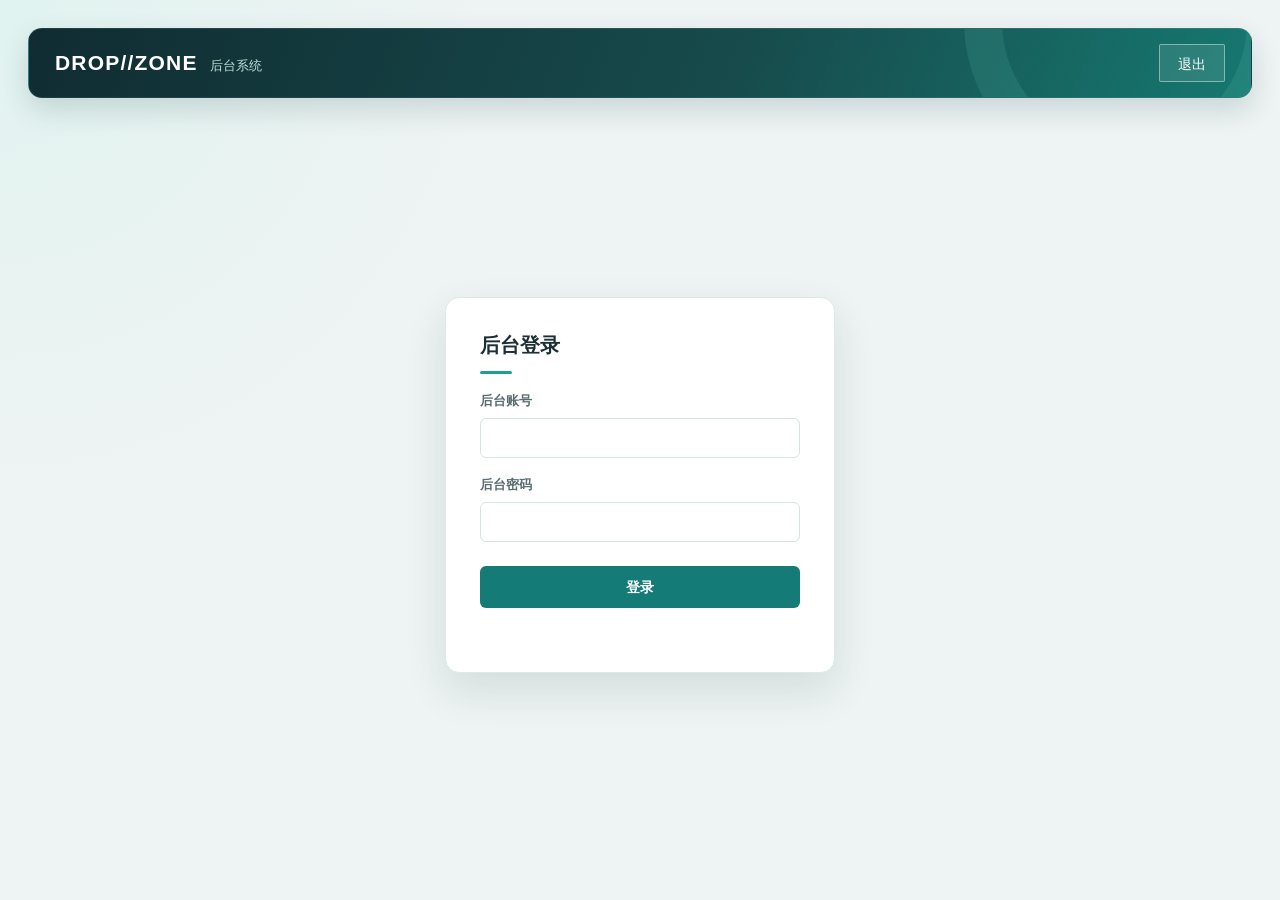
==== commit 9d42ae88: "Improve seed pool and portal configuration" ====
--- a/admin.html
+++ b/admin.html
@@ -33,6 +33,8 @@
           <button class="nav-item is-active" type="button" data-view="import-view">导入库存</button>
           <button class="nav-item" type="button" data-view="inventory-view">库存管理</button>
           <button class="nav-item" type="button" data-view="claims-view">领取记录</button>
+          <button class="nav-item" type="button" data-view="runtime-view">运行状态</button>
+          <button class="nav-item" type="button" data-view="runtime-settings-view">运行配置</button>
           <button class="nav-item" type="button" data-view="system-logs-view">系统日志</button>
         </aside>
         <div class="admin-content">
@@ -40,8 +42,8 @@
               <section class="import-card admin-card">
           <form id="inventory-import-form" class="inventory-form">
           <h1>导入库存</h1>
-          <p class="import-format">每行一条：录入人|SOOP账号|商品名称|itemCodeIdx|SOOP Cookie（支持 Cookie 文本或 JSON）</p>
-          <textarea id="inventory-import-text" class="layui-textarea import-text" rows="13" placeholder="张三|soop_account|PUBG 补给箱|111198867,110890557|cookie_name=cookie_value; ..." required></textarea>
+          <p class="import-format">每行一条：录入人|商品名称|SOOP Cookie（支持 Cookie 文本或 JSON；账号自动从 BbsTicket 提取）</p>
+          <textarea id="inventory-import-text" class="layui-textarea import-text" rows="13" placeholder="张三|PUBG 补给箱|cookie_name=cookie_value; ..." required></textarea>
           <button class="layui-btn" type="submit">导入库存</button>
           <p id="inventory-message" class="form-message"></p>
           <div id="generated-codes" class="generated-codes" hidden>
@@ -57,7 +59,7 @@
           <div class="panel-title"><h1>库存与激活码</h1><div class="panel-tools"><input id="inventory-search" class="layui-input search-input" placeholder="搜索商品、账号、激活码、录入人"><button id="inventory-search-button" class="layui-btn" type="button">搜索</button><button id="refresh" class="layui-btn layui-btn-primary" type="button">刷新</button></div></div>
           <div class="table-wrap">
             <table class="inventory-table">
-              <thead><tr><th>ID</th><th>商品</th><th>SOOP 账号</th><th>itemCodeIdx</th><th>录入人</th><th>录入时间</th><th>激活码</th><th>状态</th><th>操作</th></tr></thead>
+              <thead><tr><th>ID</th><th>商品</th><th>SOOP 账号</th><th>录入人</th><th>录入时间</th><th>激活码</th><th>状态</th><th>操作</th></tr></thead>
               <tbody id="inventory-body"></tbody>
             </table>
           </div>
@@ -71,7 +73,7 @@
           <div class="panel-title"><h1>领取记录</h1><div class="panel-tools"><input id="claims-search" class="layui-input search-input" placeholder="搜索激活码、领取账号、商品"><button id="claims-search-button" class="layui-btn" type="button">搜索</button><button id="refresh-claims" class="layui-btn layui-btn-primary" type="button">刷新</button></div></div>
           <div class="table-wrap">
             <table class="inventory-table">
-              <thead><tr><th>ID</th><th>激活码</th><th>领取账号</th><th>商品</th><th>成功 itemCodeIdx</th><th>SOOP 账号</th><th>领取时间</th></tr></thead>
+              <thead><tr><th>ID</th><th>激活码</th><th>领取账号</th><th>商品</th><th>SOOP 账号</th><th>领取时间</th></tr></thead>
               <tbody id="claims-body"></tbody>
             </table>
           </div>
@@ -93,6 +95,53 @@
               <div id="system-logs-pagination" class="pagination"></div>
             </section>
           </section>
+
+          <section id="runtime-view" class="admin-page" hidden>
+            <section class="admin-card runtime-card">
+              <div class="panel-title"><h1>运行状态</h1><button id="refresh-runtime" class="layui-btn layui-btn-primary" type="button">刷新</button></div>
+              <section class="runtime-module"><h2>Seed 模块</h2><div class="runtime-grid runtime-seed-grid">
+                <div class="runtime-item"><span>RiskByPass 余额</span><strong id="runtime-seed-balance">--</strong></div><div class="runtime-item"><span>Seed 池容量</span><strong id="runtime-seed-capacity">--</strong></div>
+                <div class="runtime-item"><span>有效 seed</span><strong id="runtime-seed-valid">--</strong></div>
+                <div class="runtime-item"><span>未使用 seed</span><strong id="runtime-seed-fresh">--</strong></div>
+                <div class="runtime-item"><span>占用中 seed</span><strong id="runtime-seed-in-use">--</strong></div><div class="runtime-item"><span>可复用 seed</span><strong id="runtime-seed-reusable">--</strong></div>
+              </div></section><section class="runtime-module"><h2>Clash 模块</h2><div class="runtime-grid"><div class="runtime-item"><span>代理组</span><strong id="runtime-clash-group">--</strong></div><div class="runtime-item"><span>节点数量</span><strong id="runtime-clash-count">--</strong></div><div class="runtime-item"><span>当前 Steam 代理节点</span><strong id="runtime-clash-node">--</strong></div>
+              </div><div class="runtime-actions"><button id="switch-clash-node" class="layui-btn layui-btn-primary" type="button">切换线路</button><button id="best-clash-node" class="layui-btn" type="button">最佳线路</button></div></section>
+              <p id="runtime-status-message" class="form-message"></p>
+            </section>
+          </section>
+
+          <section id="runtime-settings-view" class="admin-page" hidden>
+            <section class="admin-card runtime-card">
+              <form id="runtime-settings-form" class="runtime-settings-form">
+                <div class="settings-heading"><div><span class="settings-eyebrow">SERVICE CONTROLS</span><h2>运行配置</h2></div><p>修改后立即作用于当前服务。</p></div>
+                <section class="settings-section feature-settings">
+                  <div class="settings-section-title"><h3>提货方式</h3><p>服务器对外公开的提货入口；本机 localhost 始终开放全部方式。</p></div>
+                  <div class="feature-toggle-grid">
+                    <label class="feature-toggle"><input id="feature-global-enabled" type="checkbox"><span class="toggle-control"></span><span><strong>全球提货</strong><small>全球 KRAFTON 账号登录</small></span></label>
+                    <label class="feature-toggle"><input id="feature-steam-enabled" type="checkbox"><span class="toggle-control"></span><span><strong>Steam 提货</strong><small>Steam OAuth 登录流程</small></span></label>
+                    <label class="feature-toggle"><input id="feature-qr-enabled" type="checkbox"><span class="toggle-control"></span><span><strong>令牌扫码提货</strong><small>扫码授权提货流程</small></span></label>
+                  </div>
+                </section>
+                <section class="settings-section">
+                  <div class="settings-section-title"><h3>Seed 池</h3><p>配置 RiskByPass seed 的后台补种代理与未使用容量目标。</p></div>
+                  <div class="settings-fields">
+                    <label>Seed 代理 1<input id="seed-proxy-1" class="layui-input" type="text" placeholder="http://HOST:PORT"></label>
+                    <label>Seed 代理 2<input id="seed-proxy-2" class="layui-input" type="text" placeholder="http://USER:PASSWORD@HOST:PORT"></label>
+                    <label>Seed 池容量<input id="seed-capacity" class="layui-input" type="number" min="1" max="50" step="1"></label>
+                  </div>
+                </section>
+                <section class="settings-section">
+                  <div class="settings-section-title"><h3>Clash 线路</h3><p>用于 Steam 登录的代理组和节点测速地址。</p></div>
+                  <div class="settings-fields">
+                    <label>代理组<input id="clash-proxy-group" class="layui-input" type="text" placeholder="🔰国外流量"></label>
+                    <label class="wide-field">测速 URL<input id="clash-test-url" class="layui-input" type="url" placeholder="https://api.steampowered.com/IAuthenticationService/BeginAuthSessionViaCredentials/v1/"></label>
+                  </div>
+                </section>
+                <div class="settings-submit"><button class="layui-btn" type="submit">保存全部配置</button></div>
+              </form>
+              <p id="runtime-message" class="form-message"></p>
+            </section>
+          </section>
         </div>
       </div>
     </section>
--- a/admin.css
+++ b/admin.css
@@ -1,69 +1,144 @@
-:root { font-family: Arial, "Microsoft YaHei", sans-serif; color: #20252b; background: #edf0f2; }
+:root { font-family: Arial, "Microsoft YaHei", sans-serif; color: #20252b; background: #eef3f3; }
 * { box-sizing: border-box; }
-body { margin: 0; }
+body { min-height: 100vh; margin: 0; background: radial-gradient(circle at 0 0, #e0f3f0 0, transparent 31%), #eef3f3; }
 .login-view[hidden], #admin-view[hidden], .admin-page[hidden], .generated-codes[hidden] { display: none !important; }
-.admin-shell { max-width: 1440px; margin: 0 auto; padding: 24px; }
-.admin-header { height: 58px; display: flex; align-items: center; justify-content: space-between; padding: 0 18px; background: #17212b; color: #fff; }
-.admin-header strong { font-size: 18px; letter-spacing: 0; }
-.admin-header span { margin-left: 12px; color: #b9c4ce; font-size: 14px; }
-.login-view { min-height: calc(100vh - 106px); display: grid; place-items: center; }
-.login-form { width: min(360px, 100%); padding: 28px; background: #fff; border: 1px solid #dce1e5; border-radius: 6px; }
-.login-form h1, .inventory-form h1, .panel-title h1 { margin: 0; font-size: 18px; font-weight: 600; }
-.login-form label { display: block; margin: 14px 0 7px; font-size: 13px; color: #59636d; }
-.login-form .layui-btn { width: 100%; margin-top: 20px; background: #157b77; }
+.admin-shell { max-width: 1480px; margin: 0 auto; padding: 28px; }
+.admin-header { position: relative; height: 70px; display: flex; align-items: center; justify-content: space-between; overflow: hidden; padding: 0 26px; border: 1px solid rgba(255,255,255,.08); border-radius: 14px; background: linear-gradient(110deg, #102c32, #174b4c 58%, #167870); box-shadow: 0 12px 28px rgba(18, 60, 61, .16); color: #fff; }
+.admin-header::after { position: absolute; right: -34px; bottom: -85px; width: 245px; height: 245px; border: 38px solid rgba(127, 227, 208, .11); border-radius: 50%; content: ''; }
+.admin-header strong { position: relative; z-index: 1; font-size: 21px; letter-spacing: 1.2px; }
+.admin-header span { position: relative; z-index: 1; margin-left: 12px; color: #bbded9; font-size: 13px; }
+.admin-header .layui-btn { position: relative; z-index: 1; border-color: rgba(255,255,255,.42); background: rgba(255,255,255,.1); color: #fff; }
+.login-view { min-height: calc(100vh - 126px); display: grid; place-items: center; }
+.login-form { width: min(390px, 100%); padding: 34px; border: 1px solid #dce9e7; border-radius: 14px; background: #fff; box-shadow: 0 18px 42px rgba(23, 68, 69, .12); }
+.login-form h1, .inventory-form h1, .panel-title h1 { margin: 0; color: #1c3034; font-size: 20px; font-weight: 700; }
+.login-form h1::after { display: block; width: 32px; height: 3px; margin-top: 12px; border-radius: 99px; background: #18a293; content: ''; }
+.login-form label { display: block; margin: 18px 0 8px; font-size: 13px; color: #596d70; font-weight: 600; }
+.login-form .layui-input { height: 40px; border-color: #d7e3e2; border-radius: 6px; }
+.login-form .layui-btn { width: 100%; height: 42px; margin-top: 24px; border-radius: 6px; background: #157b77; font-weight: 600; }
 .form-message { min-height: 20px; margin: 10px 0 0; color: #b43c33; font-size: 13px; }
-.admin-layout { display: grid; grid-template-columns: 190px minmax(0, 1fr); gap: 18px; margin-top: 18px; align-items: start; }
-.admin-nav { padding: 8px; background: #fff; border: 1px solid #dce1e5; border-radius: 6px; box-shadow: 0 1px 2px rgba(22, 33, 43, .04); }
-.nav-item { display: block; width: 100%; padding: 11px 12px; border: 0; border-left: 3px solid transparent; background: transparent; color: #4d5963; text-align: left; font-size: 14px; cursor: pointer; }
-.nav-item:hover { background: #f2f6f6; }
-.nav-item.is-active { border-left-color: #157b77; background: #e8f3f2; color: #11635f; font-weight: 600; }
+.admin-layout { display: grid; grid-template-columns: 210px minmax(0, 1fr); gap: 22px; margin-top: 22px; align-items: start; }
+.admin-nav { position: sticky; top: 18px; padding: 10px; border: 1px solid #dce7e7; border-radius: 12px; background: rgba(255,255,255,.88); box-shadow: 0 8px 22px rgba(26, 66, 67, .06); backdrop-filter: blur(10px); }
+.nav-item { display: block; width: 100%; margin: 3px 0; padding: 12px 13px; border: 0; border-left: 3px solid transparent; border-radius: 7px; background: transparent; color: #536369; text-align: left; font-size: 14px; cursor: pointer; transition: background .18s, color .18s, transform .18s; }
+.nav-item:hover { background: #f1f8f7; color: #126963; transform: translateX(2px); }
+.nav-item.is-active { border-left-color: #14a394; background: linear-gradient(90deg, #dff4f0, #f2faf8); color: #0c6961; font-weight: 700; }
 .admin-content { min-width: 0; }
-.admin-card { min-width: 0; padding: 20px; background: #fff; border: 1px solid #dce1e5; border-radius: 6px; box-shadow: 0 1px 2px rgba(22, 33, 43, .04); }
-.import-card { max-width: 760px; }
-.inventory-form .layui-btn { width: 100%; margin-top: 16px; background: #157b77; }
-.import-format { margin: 12px 0; color: #69747d; font-size: 13px; line-height: 20px; }
-.import-text { min-height: 300px; resize: vertical; font-family: Consolas, "Microsoft YaHei", monospace; font-size: 12px; line-height: 18px; }
-.generated-codes { margin-top: 18px; padding-top: 16px; border-top: 1px solid #e1e5e8; }
+.admin-card { min-width: 0; padding: 26px; border: 1px solid #dce8e7; border-radius: 14px; background: #fff; box-shadow: 0 8px 26px rgba(28, 65, 66, .06); }
+.import-card { width: 100%; max-width: none; }
+.inventory-form .layui-btn { width: 100%; height: 44px; margin-top: 18px; border-radius: 7px; background: linear-gradient(90deg, #147c77, #15988e); box-shadow: 0 6px 14px rgba(21, 123, 119, .16); font-weight: 700; }
+.inventory-form .layui-btn:hover { background: linear-gradient(90deg, #116e6a, #11877f); }
+.import-format { margin: 12px 0 16px; padding: 11px 13px; border-left: 3px solid #55aaa2; border-radius: 0 6px 6px 0; background: #f4fafa; color: #607176; font-size: 13px; line-height: 20px; }
+.import-text { min-height: 500px; border-color: #d8e4e3; resize: vertical; font-family: Consolas, "Microsoft YaHei", monospace; font-size: 13px; line-height: 20px; }
+.generated-codes { margin-top: 22px; padding: 18px; border: 1px solid #dce8e7; border-radius: 10px; background: #f7fbfa; }
 .generated-codes-title { display: flex; align-items: center; justify-content: space-between; margin-bottom: 10px; font-size: 14px; }
-.generated-codes-title .layui-btn { width: auto; margin: 0; }
+.generated-codes-title .layui-btn { width: auto; height: 34px; margin: 0; padding: 0 14px; border-color: #abd2cd; border-radius: 6px; background: #fff; color: #176b65; font-weight: 600; }
+.generated-codes-title .layui-btn:hover { border-color: #61aaa2; background: #edf8f6; }
 .code-output { height: 150px; resize: vertical; font-family: Consolas, monospace; font-size: 13px; line-height: 20px; }
-.panel-title { display: flex; align-items: center; justify-content: space-between; gap: 12px; margin-bottom: 14px; }
-.panel-tools { display: flex; align-items: center; gap: 7px; }
-.panel-tools .layui-btn { margin: 0; }
-.search-input { width: 220px; height: 34px; }
-.table-wrap { overflow: auto; border: 1px solid #e1e5e8; }
-.inventory-table { width: 100%; min-width: 920px; border-collapse: collapse; font-size: 13px; }
-.inventory-table th, .inventory-table td { padding: 11px 10px; border-bottom: 1px solid #e7eaed; text-align: left; white-space: nowrap; }
-.inventory-table th { background: #f5f7f8; color: #59636d; font-weight: 600; }
+.panel-title { display: flex; align-items: center; justify-content: space-between; gap: 12px; margin-bottom: 20px; }
+.panel-title > .layui-btn-primary { height: 36px; padding: 0 15px; border-color: #bdd9d5; border-radius: 6px; background: #fff; color: #176c65; font-weight: 600; }
+.panel-title > .layui-btn-primary:hover { border-color: #69ada5; background: #edf8f6; color: #0f625c; }
+.panel-tools { display: flex; align-items: center; gap: 8px; padding: 4px; border: 1px solid #dce7e7; border-radius: 9px; background: #f6faf9; }
+.panel-tools .layui-btn { height: 36px; margin: 0; padding: 0 15px; border-radius: 6px; font-weight: 600; }
+.panel-tools .layui-btn:not(.layui-btn-primary) { background: #157b77; }
+.panel-tools .layui-btn-primary { border-color: #c8d9d7; background: #fff; color: #426265; }
+.panel-tools .layui-btn-primary:hover { border-color: #8dbeb8; background: #f1f9f7; color: #126963; }
+.search-input { width: 250px; height: 36px; border-color: transparent; border-radius: 6px; background: #fff; }
+.search-input:focus { border-color: #67b8af; box-shadow: 0 0 0 3px rgba(21, 123, 119, .11); }
+.table-wrap { overflow: auto; border: 1px solid #dce7e7; border-radius: 9px; }
+.inventory-table { width: 100%; min-width: 920px; table-layout: fixed; border-collapse: collapse; font-size: 13px; }
+.inventory-table th, .inventory-table td { overflow: hidden; padding: 13px 12px; border-bottom: 1px solid #ebf0f0; text-align: left; text-overflow: ellipsis; white-space: nowrap; }
+.inventory-table th { background: #f2f8f7; color: #556b6d; font-size: 12px; font-weight: 700; letter-spacing: .15px; }
+.inventory-table tbody tr { transition: background .16s; }
+.inventory-table tbody tr:hover { background: #f7fcfb; }
 .inventory-table td:last-child { text-align: center; }
+.claims-card .inventory-table th:nth-child(1), .claims-card .inventory-table td:nth-child(1) { width: 7%; }
+.claims-card .inventory-table th:nth-child(2), .claims-card .inventory-table td:nth-child(2) { width: 24%; }
+.claims-card .inventory-table th:nth-child(3), .claims-card .inventory-table td:nth-child(3) { width: 20%; }
+.claims-card .inventory-table th:nth-child(4), .claims-card .inventory-table td:nth-child(4) { width: 18%; }
+.claims-card .inventory-table th:nth-child(5), .claims-card .inventory-table td:nth-child(5) { width: 14%; }
+.claims-card .inventory-table th:nth-child(6), .claims-card .inventory-table td:nth-child(6) { width: 17%; }
+.inventory-card .inventory-table th:nth-child(1), .inventory-card .inventory-table td:nth-child(1) { width: 6%; }
+.inventory-card .inventory-table th:nth-child(2), .inventory-card .inventory-table td:nth-child(2) { width: 19%; }
+.inventory-card .inventory-table th:nth-child(3), .inventory-card .inventory-table td:nth-child(3) { width: 14%; }
+.inventory-card .inventory-table th:nth-child(4), .inventory-card .inventory-table td:nth-child(4) { width: 11%; }
+.inventory-card .inventory-table th:nth-child(5), .inventory-card .inventory-table td:nth-child(5) { width: 15%; }
+.inventory-card .inventory-table th:nth-child(6), .inventory-card .inventory-table td:nth-child(6) { width: 17%; }
+.inventory-card .inventory-table th:nth-child(7), .inventory-card .inventory-table td:nth-child(7) { width: 9%; }
+.inventory-card .inventory-table th:nth-child(8), .inventory-card .inventory-table td:nth-child(8) { width: 9%; }
+.system-logs-card .inventory-table th:nth-child(1), .system-logs-card .inventory-table td:nth-child(1) { width: 11%; }
+.system-logs-card .inventory-table th:nth-child(2), .system-logs-card .inventory-table td:nth-child(2) { width: 18%; }
+.system-logs-card .inventory-table th:nth-child(3), .system-logs-card .inventory-table td:nth-child(3) { width: 45%; }
+.system-logs-card .inventory-table th:nth-child(4), .system-logs-card .inventory-table td:nth-child(4) { width: 17%; }
+.system-logs-card .inventory-table th:nth-child(5), .system-logs-card .inventory-table td:nth-child(5) { width: 9%; }
 .code-value { font-family: Consolas, monospace; }
 .status-available { color: #157b77; }
 .status-processing { color: #aa6c00; }
 .status-claimed { color: #59636d; }
 .empty-row td { text-align: center; color: #78838d; }
-.generate-btn { padding: 0 9px; height: 28px; line-height: 28px; font-size: 12px; background: #157b77; }
+.generate-btn { height: 30px; padding: 0 11px; border-radius: 5px; background: #157b77; box-shadow: 0 2px 5px rgba(21, 123, 119, .16); font-size: 12px; line-height: 30px; font-weight: 600; }
+.generate-btn:hover { background: #116c68; }
 .pagination { display: flex; align-items: center; justify-content: flex-end; gap: 8px; margin-top: 14px; color: #69747d; font-size: 13px; }
-.pagination button { height: 28px; padding: 0 10px; border: 1px solid #d6dce0; background: #fff; color: #39444d; cursor: pointer; }
-.pagination button:disabled { cursor: not-allowed; color: #b2bbc2; background: #f4f6f7; }
+.pagination button { height: 32px; padding: 0 12px; border: 1px solid #cfe0de; border-radius: 6px; background: #fff; color: #356366; cursor: pointer; font-size: 12px; font-weight: 600; transition: border-color .18s, background .18s, color .18s; }
+.pagination button:not(:disabled):hover { border-color: #5caca3; background: #edf8f6; color: #116d66; }
+.pagination button:disabled { cursor: not-allowed; border-color: #e1e8e8; color: #acb8ba; background: #f5f7f7; }
 .system-logs-table { min-width: 820px; }
+.runtime-grid { display: grid; grid-template-columns: repeat(4, minmax(0, 1fr)); gap: 12px; }
+.runtime-module { position: relative; margin-bottom: 22px; padding: 22px; border: 1px solid #dce8e7; border-radius: 12px; background: linear-gradient(135deg, #f8fcfb, #fff 62%); }
+.runtime-module::before { position: absolute; top: 22px; left: 0; width: 3px; height: 22px; border-radius: 0 99px 99px 0; background: #17a494; content: ''; }
+.runtime-module h2 { margin: 0 0 18px; padding-left: 7px; color: #203238; font-size: 16px; font-weight: 700; }
+.runtime-item { position: relative; min-width: 0; min-height: 88px; padding: 15px 16px; border: 1px solid #dfe9e8; border-radius: 9px; background: #fff; box-shadow: 0 3px 10px rgba(35, 78, 77, .035); transition: transform .18s, border-color .18s, box-shadow .18s; }
+.runtime-item:hover { border-color: #a7d5cf; box-shadow: 0 7px 16px rgba(25, 104, 97, .09); transform: translateY(-2px); }
+.runtime-item span { display: block; margin-bottom: 9px; color: #718287; font-size: 12px; font-weight: 600; }
+.runtime-item strong { display: block; overflow: hidden; text-overflow: ellipsis; white-space: nowrap; color: #193d3d; font-size: 20px; letter-spacing: -.2px; }
+.runtime-seed-grid .runtime-item:first-child { border-color: #9dd8cf; background: linear-gradient(135deg, #e9f9f5, #fff); }
+.runtime-seed-grid .runtime-item:first-child strong { color: #087d70; }
+.runtime-settings-form { display: grid; gap: 18px; margin-top: 28px; padding: 24px; border: 1px solid #dbe7e7; border-radius: 12px; background: linear-gradient(135deg, #f7fbfa, #fff 58%); }
+.runtime-actions { display: flex; gap: 10px; margin-top: 18px; padding-top: 17px; border-top: 1px dashed #d7e5e3; }
+.runtime-actions .layui-btn { height: 36px; border-radius: 6px; }
+.runtime-actions .layui-btn-primary { border-color: #b7d5d1; background: #fff; color: #176b65; }
+.settings-heading { display: flex; align-items: end; justify-content: space-between; gap: 16px; }
+.settings-heading h2 { margin: 2px 0 0; color: #17212b; font-size: 21px; }
+.settings-heading p, .settings-section-title p { margin: 0; color: #78858d; font-size: 12px; line-height: 18px; }
+.settings-eyebrow { color: #0d7771; font-size: 10px; font-weight: 700; letter-spacing: 1.2px; }
+.settings-section { padding: 18px; border: 1px solid #e3ebeb; border-radius: 10px; background: #fff; }
+.settings-section-title { display: flex; align-items: baseline; justify-content: space-between; gap: 18px; margin-bottom: 14px; }
+.settings-section-title h3 { margin: 0; color: #23313a; font-size: 15px; }
+.settings-fields { display: grid; grid-template-columns: repeat(2, minmax(0, 1fr)); gap: 14px; }
+.settings-fields label { display: grid; gap: 7px; color: #53616a; font-size: 13px; font-weight: 600; }
+.settings-fields .wide-field { grid-column: 1 / -1; }
+.settings-fields .layui-input { height: 38px; border-color: #d8e1e3; border-radius: 6px; }
+.feature-toggle-grid { display: grid; grid-template-columns: repeat(3, minmax(0, 1fr)); gap: 12px; }
+.feature-toggle { display: flex; align-items: center; gap: 11px; min-width: 0; padding: 14px; border: 1px solid #dbe5e6; border-radius: 8px; background: #fbfcfc; color: #24333b; cursor: pointer; transition: border-color .18s, background .18s, box-shadow .18s; }
+.feature-toggle:hover { border-color: #9dcac6; background: #f5fbfa; }
+.feature-toggle:has(input:checked) { border-color: #41a89f; background: #edf8f6; box-shadow: 0 3px 10px rgba(21, 123, 119, .08); }
+.feature-toggle input { position: absolute; opacity: 0; pointer-events: none; }
+.toggle-control { position: relative; flex: 0 0 34px; height: 20px; border-radius: 999px; background: #b7c3c7; transition: background .18s; }
+.toggle-control::after { position: absolute; top: 3px; left: 3px; width: 14px; height: 14px; border-radius: 50%; background: #fff; box-shadow: 0 1px 3px rgba(0, 0, 0, .22); content: ''; transition: transform .18s; }
+.feature-toggle input:checked + .toggle-control { background: #157b77; }
+.feature-toggle input:checked + .toggle-control::after { transform: translateX(14px); }
+.feature-toggle strong, .feature-toggle small { display: block; overflow: hidden; text-overflow: ellipsis; white-space: nowrap; }
+.feature-toggle strong { font-size: 13px; }
+.feature-toggle small { margin-top: 4px; color: #78858d; font-size: 11px; }
+.settings-submit { display: flex; justify-content: flex-end; padding-top: 2px; }
+.settings-submit .layui-btn { min-width: 148px; height: 40px; background: #157b77; border-radius: 6px; font-weight: 600; }
 .log-level { font-weight: 600; }
 .log-level-error, .log-level-critical { color: #b43c33; }
 .log-level-warning { color: #aa6c00; }
 .log-level-info { color: #157b77; }
 .log-summary { max-width: 520px; overflow: hidden; text-overflow: ellipsis; }
-.log-detail-button { height: 28px; padding: 0 10px; line-height: 26px; font-size: 12px; }
-.log-detail-dialog { width: min(880px, calc(100vw - 32px)); max-height: calc(100vh - 48px); padding: 0; border: 1px solid #cfd7dc; border-radius: 6px; box-shadow: 0 16px 48px rgba(22, 33, 43, .26); color: #20252b; }
-.log-detail-dialog::backdrop { background: rgba(18, 27, 35, .42); }
-.log-detail-header { display: flex; align-items: center; justify-content: space-between; padding: 16px 20px; border-bottom: 1px solid #e1e5e8; }
-.log-detail-header h2 { margin: 0; font-size: 17px; font-weight: 600; }
-.dialog-close { width: 30px; height: 30px; border: 0; background: transparent; color: #59636d; font-size: 24px; line-height: 28px; cursor: pointer; }
-.dialog-close:hover { background: #eef2f3; color: #20252b; }
-.log-detail-meta { display: grid; grid-template-columns: repeat(3, minmax(0, 1fr)); gap: 12px; margin: 0; padding: 16px 20px; background: #f7f9fa; }
-.log-detail-meta div { min-width: 0; }
-.log-detail-meta dt { margin-bottom: 4px; color: #77828b; font-size: 12px; }
-.log-detail-meta dd { margin: 0; overflow: hidden; text-overflow: ellipsis; white-space: nowrap; font-size: 13px; }
-.log-detail-section { padding: 0 20px 16px; }
-.log-detail-section h3 { margin: 16px 0 8px; font-size: 13px; font-weight: 600; }
-.log-detail-section pre { max-height: 300px; overflow: auto; margin: 0; padding: 12px; background: #17212b; color: #e4edf0; font-family: Consolas, "Microsoft YaHei", monospace; font-size: 12px; line-height: 18px; white-space: pre-wrap; word-break: break-word; }
-@media (max-width: 720px) { .admin-shell { padding: 16px; } .admin-layout { grid-template-columns: 1fr; } .admin-nav { display: flex; padding: 4px; overflow-x: auto; } .nav-item { flex: 0 0 auto; text-align: center; border-left: 0; border-bottom: 3px solid transparent; } .nav-item.is-active { border-left: 0; border-bottom-color: #157b77; } .panel-title { align-items: flex-start; flex-direction: column; } .panel-tools { width: 100%; } .search-input { flex: 1; width: auto; } .log-detail-meta { grid-template-columns: 1fr; } .log-detail-dialog { max-height: calc(100vh - 24px); } }
-@media (max-width: 560px) { .admin-shell { padding: 0; } .admin-header { height: 54px; } .admin-card, .admin-nav { border-width: 0 0 1px; border-radius: 0; box-shadow: none; } .panel-tools { flex-wrap: wrap; } .search-input { flex-basis: 100%; } .import-text { min-height: 220px; } .log-detail-header, .log-detail-meta, .log-detail-section { padding-left: 14px; padding-right: 14px; } }
+.log-detail-button { height: 30px; padding: 0 11px; border-color: #bad5d2; border-radius: 5px; background: #fff; color: #176d66; line-height: 28px; font-size: 12px; font-weight: 600; }
+.log-detail-button:hover { border-color: #65aca4; background: #edf8f6; }
+.log-detail-dialog { width: min(920px, calc(100vw - 32px)); max-height: calc(100vh - 48px); padding: 0; overflow: hidden; border: 1px solid #cfe1df; border-radius: 14px; background: #fff; box-shadow: 0 22px 60px rgba(17, 56, 56, .25); color: #20252b; }
+.log-detail-dialog::backdrop { background: rgba(13, 42, 44, .48); backdrop-filter: blur(3px); }
+.log-detail-header { display: flex; align-items: center; justify-content: space-between; padding: 19px 22px; border-bottom: 1px solid #dce9e7; background: linear-gradient(100deg, #f1fbf9, #fff); }
+.log-detail-header h2 { margin: 0; color: #1b393a; font-size: 18px; font-weight: 700; }
+.dialog-close { width: 32px; height: 32px; border: 1px solid transparent; border-radius: 6px; background: transparent; color: #59636d; font-size: 24px; line-height: 28px; cursor: pointer; }
+.dialog-close:hover { border-color: #d5e4e2; background: #eef8f7; color: #126b64; }
+.log-detail-meta { display: grid; grid-template-columns: repeat(3, minmax(0, 1fr)); gap: 12px; margin: 0; padding: 18px 22px; background: #fbfdfd; }
+.log-detail-meta div { min-width: 0; padding: 11px 12px; border: 1px solid #e0ebea; border-radius: 8px; background: #fff; }
+.log-detail-meta dt { margin-bottom: 5px; color: #74878a; font-size: 11px; font-weight: 700; letter-spacing: .3px; }
+.log-detail-meta dd { margin: 0; overflow: hidden; color: #294144; text-overflow: ellipsis; white-space: nowrap; font-size: 13px; font-weight: 600; }
+.log-detail-section { padding: 0 22px 20px; }
+.log-detail-section h3 { margin: 17px 0 9px; color: #50686a; font-size: 12px; font-weight: 700; letter-spacing: .2px; }
+.log-detail-section pre { max-height: 300px; overflow: auto; margin: 0; padding: 15px; border: 1px solid #1a4142; border-radius: 8px; background: #102d31; color: #d8efec; font-family: Consolas, "Microsoft YaHei", monospace; font-size: 12px; line-height: 19px; white-space: pre-wrap; word-break: break-word; }
+@media (max-width: 720px) { .admin-shell { padding: 16px; } .admin-layout { grid-template-columns: 1fr; } .admin-nav { display: flex; padding: 4px; overflow-x: auto; } .nav-item { flex: 0 0 auto; text-align: center; border-left: 0; border-bottom: 3px solid transparent; } .nav-item.is-active { border-left: 0; border-bottom-color: #157b77; } .panel-title { align-items: flex-start; flex-direction: column; } .panel-tools { width: 100%; } .search-input { flex: 1; width: auto; } .log-detail-meta { grid-template-columns: 1fr; } .log-detail-dialog { max-height: calc(100vh - 24px); } .runtime-grid { grid-template-columns: repeat(2, minmax(0, 1fr)); } .settings-heading, .settings-section-title { align-items: flex-start; flex-direction: column; gap: 6px; } .feature-toggle-grid { grid-template-columns: 1fr; } .settings-fields { grid-template-columns: 1fr; } .settings-fields .wide-field { grid-column: auto; } }
+@media (max-width: 560px) { .admin-shell { padding: 0; } .admin-header { height: 54px; } .admin-card, .admin-nav { border-width: 0 0 1px; border-radius: 0; box-shadow: none; } .panel-tools { flex-wrap: wrap; } .search-input { flex-basis: 100%; } .import-text { min-height: 320px; } .log-detail-header, .log-detail-meta, .log-detail-section { padding-left: 14px; padding-right: 14px; } }
